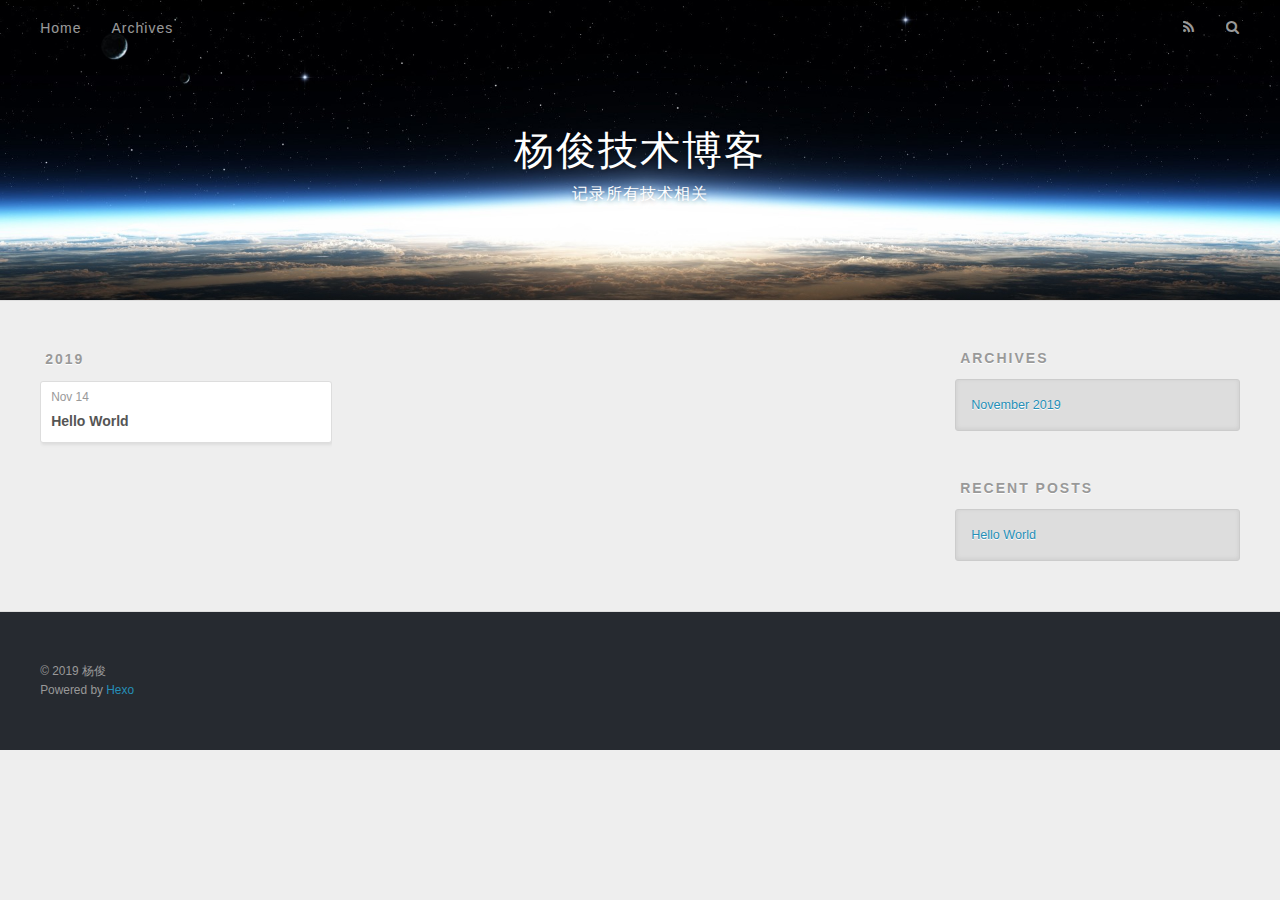
==== archives/index.html @ f8eaff2a "Site updated: 2019-11-16 23:48:21" ====
<!DOCTYPE html>
<html>
<head>
  <meta charset="utf-8">
  

  
  <title>Archives | 杨俊技术博客</title>
  <meta name="viewport" content="width=device-width, initial-scale=1, maximum-scale=1">
  <meta name="description" content="技术博客">
<meta property="og:type" content="website">
<meta property="og:title" content="杨俊技术博客">
<meta property="og:url" content="http:&#x2F;&#x2F;www.wx756585379.club&#x2F;archives&#x2F;index.html">
<meta property="og:site_name" content="杨俊技术博客">
<meta property="og:description" content="技术博客">
<meta property="og:locale" content="zh-Hans">
<meta name="twitter:card" content="summary">
  
    <link rel="alternate" href="/atom.xml" title="杨俊技术博客" type="application/atom+xml">
  
  
    <link rel="icon" href="/favicon.png">
  
  
    <link href="//fonts.googleapis.com/css?family=Source+Code+Pro" rel="stylesheet" type="text/css">
  
  <link rel="stylesheet" href="/css/style.css">
</head>

<body>
  <div id="container">
    <div id="wrap">
      <header id="header">
  <div id="banner"></div>
  <div id="header-outer" class="outer">
    <div id="header-title" class="inner">
      <h1 id="logo-wrap">
        <a href="/" id="logo">杨俊技术博客</a>
      </h1>
      
        <h2 id="subtitle-wrap">
          <a href="/" id="subtitle">记录所有技术相关</a>
        </h2>
      
    </div>
    <div id="header-inner" class="inner">
      <nav id="main-nav">
        <a id="main-nav-toggle" class="nav-icon"></a>
        
          <a class="main-nav-link" href="/">Home</a>
        
          <a class="main-nav-link" href="/archives">Archives</a>
        
      </nav>
      <nav id="sub-nav">
        
          <a id="nav-rss-link" class="nav-icon" href="/atom.xml" title="RSS Feed"></a>
        
        <a id="nav-search-btn" class="nav-icon" title="Search"></a>
      </nav>
      <div id="search-form-wrap">
        <form action="//google.com/search" method="get" accept-charset="UTF-8" class="search-form"><input type="search" name="q" class="search-form-input" placeholder="Search"><button type="submit" class="search-form-submit">&#xF002;</button><input type="hidden" name="sitesearch" value="http://www.wx756585379.club"></form>
      </div>
    </div>
  </div>
</header>
      <div class="outer">
        <section id="main">
  
  
    
    
      
      
      <section class="archives-wrap">
        <div class="archive-year-wrap">
          <a href="/archives/2019" class="archive-year">2019</a>
        </div>
        <div class="archives">
    
    <article class="archive-article archive-type-post">
  <div class="archive-article-inner">
    <header class="archive-article-header">
      <a href="/2019/11/14/hello-world/" class="archive-article-date">
  <time datetime="2019-11-14T08:00:53.587Z" itemprop="datePublished">Nov 14</time>
</a>
      
  
    <h1 itemprop="name">
      <a class="archive-article-title" href="/2019/11/14/hello-world/">Hello World</a>
    </h1>
  

    </header>
  </div>
</article>
  
  
    </div></section>
  


</section>
        
          <aside id="sidebar">
  
    

  
    

  
    
  
    
  <div class="widget-wrap">
    <h3 class="widget-title">Archives</h3>
    <div class="widget">
      <ul class="archive-list"><li class="archive-list-item"><a class="archive-list-link" href="/archives/2019/11/">November 2019</a></li></ul>
    </div>
  </div>


  
    
  <div class="widget-wrap">
    <h3 class="widget-title">Recent Posts</h3>
    <div class="widget">
      <ul>
        
          <li>
            <a href="/2019/11/14/hello-world/">Hello World</a>
          </li>
        
      </ul>
    </div>
  </div>

  
</aside>
        
      </div>
      <footer id="footer">
  
  <div class="outer">
    <div id="footer-info" class="inner">
      &copy; 2019 杨俊<br>
      Powered by <a href="http://hexo.io/" target="_blank">Hexo</a>
    </div>
  </div>
</footer>
    </div>
    <nav id="mobile-nav">
  
    <a href="/" class="mobile-nav-link">Home</a>
  
    <a href="/archives" class="mobile-nav-link">Archives</a>
  
</nav>
    

<script src="//ajax.googleapis.com/ajax/libs/jquery/2.0.3/jquery.min.js"></script>


  <link rel="stylesheet" href="/fancybox/jquery.fancybox.css">
  <script src="/fancybox/jquery.fancybox.pack.js"></script>


<script src="/js/script.js"></script>



  </div>
</body>
</html>
---- css/style.css ----
body {
  width: 100%;
}
body:before,
body:after {
  content: "";
  display: table;
}
body:after {
  clear: both;
}
html,
body,
div,
span,
applet,
object,
iframe,
h1,
h2,
h3,
h4,
h5,
h6,
p,
blockquote,
pre,
a,
abbr,
acronym,
address,
big,
cite,
code,
del,
dfn,
em,
img,
ins,
kbd,
q,
s,
samp,
small,
strike,
strong,
sub,
sup,
tt,
var,
dl,
dt,
dd,
ol,
ul,
li,
fieldset,
form,
label,
legend,
table,
caption,
tbody,
tfoot,
thead,
tr,
th,
td {
  margin: 0;
  padding: 0;
  border: 0;
  outline: 0;
  font-weight: inherit;
  font-style: inherit;
  font-family: inherit;
  font-size: 100%;
  vertical-align: baseline;
}
body {
  line-height: 1;
  color: #000;
  background: #fff;
}
ol,
ul {
  list-style: none;
}
table {
  border-collapse: separate;
  border-spacing: 0;
  vertical-align: middle;
}
caption,
th,
td {
  text-align: left;
  font-weight: normal;
  vertical-align: middle;
}
a img {
  border: none;
}
input,
button {
  margin: 0;
  padding: 0;
}
input::-moz-focus-inner,
button::-moz-focus-inner {
  border: 0;
  padding: 0;
}
@font-face {
  font-family: FontAwesome;
  font-style: normal;
  font-weight: normal;
  src: url("fonts/fontawesome-webfont.eot?v=#4.0.3");
  src: url("fonts/fontawesome-webfont.eot?#iefix&v=#4.0.3") format("embedded-opentype"), url("fonts/fontawesome-webfont.woff?v=#4.0.3") format("woff"), url("fonts/fontawesome-webfont.ttf?v=#4.0.3") format("truetype"), url("fonts/fontawesome-webfont.svg#fontawesomeregular?v=#4.0.3") format("svg");
}
html,
body,
#container {
  height: 100%;
}
body {
  background: #eee;
  font: 14px -apple-system, BlinkMacSystemFont, "Segoe UI", "Roboto", "Oxygen", "Ubuntu", "Cantarell", "Fira Sans", "Droid Sans", "Helvetica Neue", sans-serif;
  -webkit-text-size-adjust: 100%;
}
.outer {
  max-width: 1220px;
  margin: 0 auto;
  padding: 0 20px;
}
.outer:before,
.outer:after {
  content: "";
  display: table;
}
.outer:after {
  clear: both;
}
.inner {
  display: inline;
  float: left;
  width: 98.33333333333333%;
  margin: 0 0.833333333333333%;
}
.left,
.alignleft {
  float: left;
}
.right,
.alignright {
  float: right;
}
.clear {
  clear: both;
}
#container {
  position: relative;
}
.mobile-nav-on {
  overflow: hidden;
}
#wrap {
  height: 100%;
  width: 100%;
  position: absolute;
  top: 0;
  left: 0;
  -webkit-transition: 0.2s ease-out;
  -moz-transition: 0.2s ease-out;
  -ms-transition: 0.2s ease-out;
  transition: 0.2s ease-out;
  z-index: 1;
  background: #eee;
}
.mobile-nav-on #wrap {
  left: 280px;
}
@media screen and (min-width: 768px) {
  #main {
    display: inline;
    float: left;
    width: 73.33333333333333%;
    margin: 0 0.833333333333333%;
  }
}
.article-date,
.article-category-link,
.archive-year,
.widget-title {
  text-decoration: none;
  text-transform: uppercase;
  letter-spacing: 2px;
  color: #999;
  margin-bottom: 1em;
  margin-left: 5px;
  line-height: 1em;
  text-shadow: 0 1px #fff;
  font-weight: bold;
}
.article-inner,
.archive-article-inner {
  background: #fff;
  -webkit-box-shadow: 1px 2px 3px #ddd;
  box-shadow: 1px 2px 3px #ddd;
  border: 1px solid #ddd;
  border-radius: 3px;
}
.article-entry h1,
.widget h1 {
  font-size: 2em;
}
.article-entry h2,
.widget h2 {
  font-size: 1.5em;
}
.article-entry h3,
.widget h3 {
  font-size: 1.3em;
}
.article-entry h4,
.widget h4 {
  font-size: 1.2em;
}
.article-entry h5,
.widget h5 {
  font-size: 1em;
}
.article-entry h6,
.widget h6 {
  font-size: 1em;
  color: #999;
}
.article-entry hr,
.widget hr {
  border: 1px dashed #ddd;
}
.article-entry strong,
.widget strong {
  font-weight: bold;
}
.article-entry em,
.widget em,
.article-entry cite,
.widget cite {
  font-style: italic;
}
.article-entry sup,
.widget sup,
.article-entry sub,
.widget sub {
  font-size: 0.75em;
  line-height: 0;
  position: relative;
  vertical-align: baseline;
}
.article-entry sup,
.widget sup {
  top: -0.5em;
}
.article-entry sub,
.widget sub {
  bottom: -0.2em;
}
.article-entry small,
.widget small {
  font-size: 0.85em;
}
.article-entry acronym,
.widget acronym,
.article-entry abbr,
.widget abbr {
  border-bottom: 1px dotted;
}
.article-entry ul,
.widget ul,
.article-entry ol,
.widget ol,
.article-entry dl,
.widget dl {
  margin: 0 20px;
  line-height: 1.6em;
}
.article-entry ul ul,
.widget ul ul,
.article-entry ol ul,
.widget ol ul,
.article-entry ul ol,
.widget ul ol,
.article-entry ol ol,
.widget ol ol {
  margin-top: 0;
  margin-bottom: 0;
}
.article-entry ul,
.widget ul {
  list-style: disc;
}
.article-entry ol,
.widget ol {
  list-style: decimal;
}
.article-entry dt,
.widget dt {
  font-weight: bold;
}
#header {
  height: 300px;
  position: relative;
  border-bottom: 1px solid #ddd;
}
#header:before,
#header:after {
  content: "";
  position: absolute;
  left: 0;
  right: 0;
  height: 40px;
}
#header:before {
  top: 0;
  background: -webkit-linear-gradient(rgba(0,0,0,0.2), transparent);
  background: -moz-linear-gradient(rgba(0,0,0,0.2), transparent);
  background: -ms-linear-gradient(rgba(0,0,0,0.2), transparent);
  background: linear-gradient(rgba(0,0,0,0.2), transparent);
}
#header:after {
  bottom: 0;
  background: -webkit-linear-gradient(transparent, rgba(0,0,0,0.2));
  background: -moz-linear-gradient(transparent, rgba(0,0,0,0.2));
  background: -ms-linear-gradient(transparent, rgba(0,0,0,0.2));
  background: linear-gradient(transparent, rgba(0,0,0,0.2));
}
#header-outer {
  height: 100%;
  position: relative;
}
#header-inner {
  position: relative;
  overflow: hidden;
}
#banner {
  position: absolute;
  top: 0;
  left: 0;
  width: 100%;
  height: 100%;
  background: url("images/banner.jpg") center #000;
  -webkit-background-size: cover;
  -moz-background-size: cover;
  background-size: cover;
  z-index: -1;
}
#header-title {
  text-align: center;
  height: 40px;
  position: absolute;
  top: 50%;
  left: 0;
  margin-top: -20px;
}
#logo,
#subtitle {
  text-decoration: none;
  color: #fff;
  font-weight: 300;
  text-shadow: 0 1px 4px rgba(0,0,0,0.3);
}
#logo {
  font-size: 40px;
  line-height: 40px;
  letter-spacing: 2px;
}
#subtitle {
  font-size: 16px;
  line-height: 16px;
  letter-spacing: 1px;
}
#subtitle-wrap {
  margin-top: 16px;
}
#main-nav {
  float: left;
  margin-left: -15px;
}
.nav-icon,
.main-nav-link {
  float: left;
  color: #fff;
  opacity: 0.6;
  text-decoration: none;
  text-shadow: 0 1px rgba(0,0,0,0.2);
  -webkit-transition: opacity 0.2s;
  -moz-transition: opacity 0.2s;
  -ms-transition: opacity 0.2s;
  transition: opacity 0.2s;
  display: block;
  padding: 20px 15px;
}
.nav-icon:hover,
.main-nav-link:hover {
  opacity: 1;
}
.nav-icon {
  font-family: FontAwesome;
  text-align: center;
  font-size: 14px;
  width: 14px;
  height: 14px;
  padding: 20px 15px;
  position: relative;
  cursor: pointer;
}
.main-nav-link {
  font-weight: 300;
  letter-spacing: 1px;
}
@media screen and (max-width: 479px) {
  .main-nav-link {
    display: none;
  }
}
#main-nav-toggle {
  display: none;
}
#main-nav-toggle:before {
  content: "\f0c9";
}
@media screen and (max-width: 479px) {
  #main-nav-toggle {
    display: block;
  }
}
#sub-nav {
  float: right;
  margin-right: -15px;
}
#nav-rss-link:before {
  content: "\f09e";
}
#nav-search-btn:before {
  content: "\f002";
}
#search-form-wrap {
  position: absolute;
  top: 15px;
  width: 150px;
  height: 30px;
  right: -150px;
  opacity: 0;
  -webkit-transition: 0.2s ease-out;
  -moz-transition: 0.2s ease-out;
  -ms-transition: 0.2s ease-out;
  transition: 0.2s ease-out;
}
#search-form-wrap.on {
  opacity: 1;
  right: 0;
}
@media screen and (max-width: 479px) {
  #search-form-wrap {
    width: 100%;
    right: -100%;
  }
}
.search-form {
  position: absolute;
  top: 0;
  left: 0;
  right: 0;
  background: #fff;
  padding: 5px 15px;
  border-radius: 15px;
  -webkit-box-shadow: 0 0 10px rgba(0,0,0,0.3);
  box-shadow: 0 0 10px rgba(0,0,0,0.3);
}
.search-form-input {
  border: none;
  background: none;
  color: #555;
  width: 100%;
  font: 13px -apple-system, BlinkMacSystemFont, "Segoe UI", "Roboto", "Oxygen", "Ubuntu", "Cantarell", "Fira Sans", "Droid Sans", "Helvetica Neue", sans-serif;
  outline: none;
}
.search-form-input::-webkit-search-results-decoration,
.search-form-input::-webkit-search-cancel-button {
  -webkit-appearance: none;
}
.search-form-submit {
  position: absolute;
  top: 50%;
  right: 10px;
  margin-top: -7px;
  font: 13px FontAwesome;
  border: none;
  background: none;
  color: #bbb;
  cursor: pointer;
}
.search-form-submit:hover,
.search-form-submit:focus {
  color: #777;
}
.article {
  margin: 50px 0;
}
.article-inner {
  overflow: hidden;
}
.article-meta:before,
.article-meta:after {
  content: "";
  display: table;
}
.article-meta:after {
  clear: both;
}
.article-date {
  float: left;
}
.article-category {
  float: left;
  line-height: 1em;
  color: #ccc;
  text-shadow: 0 1px #fff;
  margin-left: 8px;
}
.article-category:before {
  content: "\2022";
}
.article-category-link {
  margin: 0 12px 1em;
}
.article-header {
  padding: 20px 20px 0;
}
.article-title {
  text-decoration: none;
  font-size: 2em;
  font-weight: bold;
  color: #555;
  line-height: 1.1em;
  -webkit-transition: color 0.2s;
  -moz-transition: color 0.2s;
  -ms-transition: color 0.2s;
  transition: color 0.2s;
}
a.article-title:hover {
  color: #258fb8;
}
.article-entry {
  color: #555;
  padding: 0 20px;
}
.article-entry:before,
.article-entry:after {
  content: "";
  display: table;
}
.article-entry:after {
  clear: both;
}
.article-entry p,
.article-entry table {
  line-height: 1.6em;
  margin: 1.6em 0;
}
.article-entry h1,
.article-entry h2,
.article-entry h3,
.article-entry h4,
.article-entry h5,
.article-entry h6 {
  font-weight: bold;
}
.article-entry h1,
.article-entry h2,
.article-entry h3,
.article-entry h4,
.article-entry h5,
.article-entry h6 {
  line-height: 1.1em;
  margin: 1.1em 0;
}
.article-entry a {
  color: #258fb8;
  text-decoration: none;
}
.article-entry a:hover {
  text-decoration: underline;
}
.article-entry ul,
.article-entry ol,
.article-entry dl {
  margin-top: 1.6em;
  margin-bottom: 1.6em;
}
.article-entry img,
.article-entry video {
  max-width: 100%;
  height: auto;
  display: block;
  margin: auto;
}
.article-entry iframe {
  border: none;
}
.article-entry table {
  width: 100%;
  border-collapse: collapse;
  border-spacing: 0;
}
.article-entry th {
  font-weight: bold;
  border-bottom: 3px solid #ddd;
  padding-bottom: 0.5em;
}
.article-entry td {
  border-bottom: 1px solid #ddd;
  padding: 10px 0;
}
.article-entry blockquote {
  font-family: Georgia, "Times New Roman", serif;
  font-size: 1.4em;
  margin: 1.6em 20px;
  text-align: center;
}
.article-entry blockquote footer {
  font-size: 14px;
  margin: 1.6em 0;
  font-family: -apple-system, BlinkMacSystemFont, "Segoe UI", "Roboto", "Oxygen", "Ubuntu", "Cantarell", "Fira Sans", "Droid Sans", "Helvetica Neue", sans-serif;
}
.article-entry blockquote footer cite:before {
  content: "—";
  padding: 0 0.5em;
}
.article-entry .pullquote {
  text-align: left;
  width: 45%;
  margin: 0;
}
.article-entry .pullquote.left {
  margin-left: 0.5em;
  margin-right: 1em;
}
.article-entry .pullquote.right {
  margin-right: 0.5em;
  margin-left: 1em;
}
.article-entry .caption {
  color: #999;
  display: block;
  font-size: 0.9em;
  margin-top: 0.5em;
  position: relative;
  text-align: center;
}
.article-entry .video-container {
  position: relative;
  padding-top: 56.25%;
  height: 0;
  overflow: hidden;
}
.article-entry .video-container iframe,
.article-entry .video-container object,
.article-entry .video-container embed {
  position: absolute;
  top: 0;
  left: 0;
  width: 100%;
  height: 100%;
  margin-top: 0;
}
.article-more-link a {
  display: inline-block;
  line-height: 1em;
  padding: 6px 15px;
  border-radius: 15px;
  background: #eee;
  color: #999;
  text-shadow: 0 1px #fff;
  text-decoration: none;
}
.article-more-link a:hover {
  background: #258fb8;
  color: #fff;
  text-decoration: none;
  text-shadow: 0 1px #1e7293;
}
.article-footer {
  font-size: 0.85em;
  line-height: 1.6em;
  border-top: 1px solid #ddd;
  padding-top: 1.6em;
  margin: 0 20px 20px;
}
.article-footer:before,
.article-footer:after {
  content: "";
  display: table;
}
.article-footer:after {
  clear: both;
}
.article-footer a {
  color: #999;
  text-decoration: none;
}
.article-footer a:hover {
  color: #555;
}
.article-tag-list-item {
  float: left;
  margin-right: 10px;
}
.article-tag-list-link:before {
  content: "#";
}
.article-comment-link {
  float: right;
}
.article-comment-link:before {
  content: "\f075";
  font-family: FontAwesome;
  padding-right: 8px;
}
.article-share-link {
  cursor: pointer;
  float: right;
  margin-left: 20px;
}
.article-share-link:before {
  content: "\f064";
  font-family: FontAwesome;
  padding-right: 6px;
}
#article-nav {
  position: relative;
}
#article-nav:before,
#article-nav:after {
  content: "";
  display: table;
}
#article-nav:after {
  clear: both;
}
@media screen and (min-width: 768px) {
  #article-nav {
    margin: 50px 0;
  }
  #article-nav:before {
    width: 8px;
    height: 8px;
    position: absolute;
    top: 50%;
    left: 50%;
    margin-top: -4px;
    margin-left: -4px;
    content: "";
    border-radius: 50%;
    background: #ddd;
    -webkit-box-shadow: 0 1px 2px #fff;
    box-shadow: 0 1px 2px #fff;
  }
}
.article-nav-link-wrap {
  text-decoration: none;
  text-shadow: 0 1px #fff;
  color: #999;
  -webkit-box-sizing: border-box;
  -moz-box-sizing: border-box;
  box-sizing: border-box;
  margin-top: 50px;
  text-align: center;
  display: block;
}
.article-nav-link-wrap:hover {
  color: #555;
}
@media screen and (min-width: 768px) {
  .article-nav-link-wrap {
    width: 50%;
    margin-top: 0;
  }
}
@media screen and (min-width: 768px) {
  #article-nav-newer {
    float: left;
    text-align: right;
    padding-right: 20px;
  }
}
@media screen and (min-width: 768px) {
  #article-nav-older {
    float: right;
    text-align: left;
    padding-left: 20px;
  }
}
.article-nav-caption {
  text-transform: uppercase;
  letter-spacing: 2px;
  color: #ddd;
  line-height: 1em;
  font-weight: bold;
}
#article-nav-newer .article-nav-caption {
  margin-right: -2px;
}
.article-nav-title {
  font-size: 0.85em;
  line-height: 1.6em;
  margin-top: 0.5em;
}
.article-share-box {
  position: absolute;
  display: none;
  background: #fff;
  -webkit-box-shadow: 1px 2px 10px rgba(0,0,0,0.2);
  box-shadow: 1px 2px 10px rgba(0,0,0,0.2);
  border-radius: 3px;
  margin-left: -145px;
  overflow: hidden;
  z-index: 1;
}
.article-share-box.on {
  display: block;
}
.article-share-input {
  width: 100%;
  background: none;
  -webkit-box-sizing: border-box;
  -moz-box-sizing: border-box;
  box-sizing: border-box;
  font: 14px -apple-system, BlinkMacSystemFont, "Segoe UI", "Roboto", "Oxygen", "Ubuntu", "Cantarell", "Fira Sans", "Droid Sans", "Helvetica Neue", sans-serif;
  padding: 0 15px;
  color: #555;
  outline: none;
  border: 1px solid #ddd;
  border-radius: 3px 3px 0 0;
  height: 36px;
  line-height: 36px;
}
.article-share-links {
  background: #eee;
}
.article-share-links:before,
.article-share-links:after {
  content: "";
  display: table;
}
.article-share-links:after {
  clear: both;
}
.article-share-twitter,
.article-share-facebook,
.article-share-pinterest,
.article-share-google {
  width: 50px;
  height: 36px;
  display: block;
  float: left;
  position: relative;
  color: #999;
  text-shadow: 0 1px #fff;
}
.article-share-twitter:before,
.article-share-facebook:before,
.article-share-pinterest:before,
.article-share-google:before {
  font-size: 20px;
  font-family: FontAwesome;
  width: 20px;
  height: 20px;
  position: absolute;
  top: 50%;
  left: 50%;
  margin-top: -10px;
  margin-left: -10px;
  text-align: center;
}
.article-share-twitter:hover,
.article-share-facebook:hover,
.article-share-pinterest:hover,
.article-share-google:hover {
  color: #fff;
}
.article-share-twitter:before {
  content: "\f099";
}
.article-share-twitter:hover {
  background: #00aced;
  text-shadow: 0 1px #008abe;
}
.article-share-facebook:before {
  content: "\f09a";
}
.article-share-facebook:hover {
  background: #3b5998;
  text-shadow: 0 1px #2f477a;
}
.article-share-pinterest:before {
  content: "\f0d2";
}
.article-share-pinterest:hover {
  background: #cb2027;
  text-shadow: 0 1px #a21a1f;
}
.article-share-google:before {
  content: "\f0d5";
}
.article-share-google:hover {
  background: #dd4b39;
  text-shadow: 0 1px #be3221;
}
.article-gallery {
  background: #000;
  position: relative;
}
.article-gallery-photos {
  position: relative;
  overflow: hidden;
}
.article-gallery-img {
  display: none;
  max-width: 100%;
}
.article-gallery-img:first-child {
  display: block;
}
.article-gallery-img.loaded {
  position: absolute;
  display: block;
}
.article-gallery-img img {
  display: block;
  max-width: 100%;
  margin: 0 auto;
}
#comments {
  background: #fff;
  -webkit-box-shadow: 1px 2px 3px #ddd;
  box-shadow: 1px 2px 3px #ddd;
  padding: 20px;
  border: 1px solid #ddd;
  border-radius: 3px;
  margin: 50px 0;
}
#comments a {
  color: #258fb8;
}
.archives-wrap {
  margin: 50px 0;
}
.archives:before,
.archives:after {
  content: "";
  display: table;
}
.archives:after {
  clear: both;
}
.archive-year-wrap {
  margin-bottom: 1em;
}
.archives {
  -webkit-column-gap: 10px;
  -moz-column-gap: 10px;
  column-gap: 10px;
}
@media screen and (min-width: 480px) and (max-width: 767px) {
  .archives {
    -webkit-column-count: 2;
    -moz-column-count: 2;
    column-count: 2;
  }
}
@media screen and (min-width: 768px) {
  .archives {
    -webkit-column-count: 3;
    -moz-column-count: 3;
    column-count: 3;
  }
}
.archive-article {
  -webkit-column-break-inside: avoid;
  page-break-inside: avoid;
  overflow: hidden;
  break-inside: avoid-column;
}
.archive-article-inner {
  padding: 10px;
  margin-bottom: 15px;
}
.archive-article-title {
  text-decoration: none;
  font-weight: bold;
  color: #555;
  -webkit-transition: color 0.2s;
  -moz-transition: color 0.2s;
  -ms-transition: color 0.2s;
  transition: color 0.2s;
  line-height: 1.6em;
}
.archive-article-title:hover {
  color: #258fb8;
}
.archive-article-footer {
  margin-top: 1em;
}
.archive-article-date {
  color: #999;
  text-decoration: none;
  font-size: 0.85em;
  line-height: 1em;
  margin-bottom: 0.5em;
  display: block;
}
#page-nav {
  margin: 50px auto;
  background: #fff;
  -webkit-box-shadow: 1px 2px 3px #ddd;
  box-shadow: 1px 2px 3px #ddd;
  border: 1px solid #ddd;
  border-radius: 3px;
  text-align: center;
  color: #999;
  overflow: hidden;
}
#page-nav:before,
#page-nav:after {
  content: "";
  display: table;
}
#page-nav:after {
  clear: both;
}
#page-nav a,
#page-nav span {
  padding: 10px 20px;
  line-height: 1;
  height: 2ex;
}
#page-nav a {
  color: #999;
  text-decoration: none;
}
#page-nav a:hover {
  background: #999;
  color: #fff;
}
#page-nav .prev {
  float: left;
}
#page-nav .next {
  float: right;
}
#page-nav .page-number {
  display: inline-block;
}
@media screen and (max-width: 479px) {
  #page-nav .page-number {
    display: none;
  }
}
#page-nav .current {
  color: #555;
  font-weight: bold;
}
#page-nav .space {
  color: #ddd;
}
#footer {
  background: #262a30;
  padding: 50px 0;
  border-top: 1px solid #ddd;
  color: #999;
}
#footer a {
  color: #258fb8;
  text-decoration: none;
}
#footer a:hover {
  text-decoration: underline;
}
#footer-info {
  line-height: 1.6em;
  font-size: 0.85em;
}
.article-entry pre,
.article-entry .highlight {
  background: #2d2d2d;
  margin: 0 -20px;
  padding: 15px 20px;
  border-style: solid;
  border-color: #ddd;
  border-width: 1px 0;
  overflow: auto;
  color: #ccc;
  line-height: 22.400000000000002px;
}
.article-entry .highlight .gutter pre,
.article-entry .gist .gist-file .gist-data .line-numbers {
  color: #666;
  font-size: 0.85em;
}
.article-entry pre,
.article-entry code {
  font-family: "Source Code Pro", Consolas, Monaco, Menlo, Consolas, monospace;
}
.article-entry code {
  background: #eee;
  text-shadow: 0 1px #fff;
  padding: 0 0.3em;
}
.article-entry pre code {
  background: none;
  text-shadow: none;
  padding: 0;
}
.article-entry .highlight pre {
  border: none;
  margin: 0;
  padding: 0;
}
.article-entry .highlight table {
  margin: 0;
  width: auto;
}
.article-entry .highlight td {
  border: none;
  padding: 0;
}
.article-entry .highlight figcaption {
  font-size: 0.85em;
  color: #999;
  line-height: 1em;
  margin-bottom: 1em;
}
.article-entry .highlight figcaption:before,
.article-entry .highlight figcaption:after {
  content: "";
  display: table;
}
.article-entry .highlight figcaption:after {
  clear: both;
}
.article-entry .highlight figcaption a {
  float: right;
}
.article-entry .highlight .gutter pre {
  text-align: right;
  padding-right: 20px;
}
.article-entry .highlight .line {
  height: 22.400000000000002px;
}
.article-entry .highlight .line.marked {
  background: #515151;
}
.article-entry .gist {
  margin: 0 -20px;
  border-style: solid;
  border-color: #ddd;
  border-width: 1px 0;
  background: #2d2d2d;
  padding: 15px 20px 15px 0;
}
.article-entry .gist .gist-file {
  border: none;
  font-family: "Source Code Pro", Consolas, Monaco, Menlo, Consolas, monospace;
  margin: 0;
}
.article-entry .gist .gist-file .gist-data {
  background: none;
  border: none;
}
.article-entry .gist .gist-file .gist-data .line-numbers {
  background: none;
  border: none;
  padding: 0 20px 0 0;
}
.article-entry .gist .gist-file .gist-data .line-data {
  padding: 0 !important;
}
.article-entry .gist .gist-file .highlight {
  margin: 0;
  padding: 0;
  border: none;
}
.article-entry .gist .gist-file .gist-meta {
  background: #2d2d2d;
  color: #999;
  font: 0.85em -apple-system, BlinkMacSystemFont, "Segoe UI", "Roboto", "Oxygen", "Ubuntu", "Cantarell", "Fira Sans", "Droid Sans", "Helvetica Neue", sans-serif;
  text-shadow: 0 0;
  padding: 0;
  margin-top: 1em;
  margin-left: 20px;
}
.article-entry .gist .gist-file .gist-meta a {
  color: #258fb8;
  font-weight: normal;
}
.article-entry .gist .gist-file .gist-meta a:hover {
  text-decoration: underline;
}
pre .comment,
pre .title {
  color: #999;
}
pre .variable,
pre .attribute,
pre .tag,
pre .regexp,
pre .ruby .constant,
pre .xml .tag .title,
pre .xml .pi,
pre .xml .doctype,
pre .html .doctype,
pre .css .id,
pre .css .class,
pre .css .pseudo {
  color: #f2777a;
}
pre .number,
pre .preprocessor,
pre .built_in,
pre .literal,
pre .params,
pre .constant {
  color: #f99157;
}
pre .class,
pre .ruby .class .title,
pre .css .rules .attribute {
  color: #9c9;
}
pre .string,
pre .value,
pre .inheritance,
pre .header,
pre .ruby .symbol,
pre .xml .cdata {
  color: #9c9;
}
pre .css .hexcolor {
  color: #6cc;
}
pre .function,
pre .python .decorator,
pre .python .title,
pre .ruby .function .title,
pre .ruby .title .keyword,
pre .perl .sub,
pre .javascript .title,
pre .coffeescript .title {
  color: #69c;
}
pre .keyword,
pre .javascript .function {
  color: #c9c;
}
@media screen and (max-width: 479px) {
  #mobile-nav {
    position: absolute;
    top: 0;
    left: 0;
    width: 280px;
    height: 100%;
    background: #191919;
    border-right: 1px solid #fff;
  }
}
@media screen and (max-width: 479px) {
  .mobile-nav-link {
    display: block;
    color: #999;
    text-decoration: none;
    padding: 15px 20px;
    font-weight: bold;
  }
  .mobile-nav-link:hover {
    color: #fff;
  }
}
@media screen and (min-width: 768px) {
  #sidebar {
    display: inline;
    float: left;
    width: 23.333333333333332%;
    margin: 0 0.833333333333333%;
  }
}
.widget-wrap {
  margin: 50px 0;
}
.widget {
  color: #777;
  text-shadow: 0 1px #fff;
  background: #ddd;
  -webkit-box-shadow: 0 -1px 4px #ccc inset;
  box-shadow: 0 -1px 4px #ccc inset;
  border: 1px solid #ccc;
  padding: 15px;
  border-radius: 3px;
}
.widget a {
  color: #258fb8;
  text-decoration: none;
}
.widget a:hover {
  text-decoration: underline;
}
.widget ul ul,
.widget ol ul,
.widget dl ul,
.widget ul ol,
.widget ol ol,
.widget dl ol,
.widget ul dl,
.widget ol dl,
.widget dl dl {
  margin-left: 15px;
  list-style: disc;
}
.widget {
  line-height: 1.6em;
  word-wrap: break-word;
  font-size: 0.9em;
}
.widget ul,
.widget ol {
  list-style: none;
  margin: 0;
}
.widget ul ul,
.widget ol ul,
.widget ul ol,
.widget ol ol {
  margin: 0 20px;
}
.widget ul ul,
.widget ol ul {
  list-style: disc;
}
.widget ul ol,
.widget ol ol {
  list-style: decimal;
}
.category-list-count,
.tag-list-count,
.archive-list-count {
  padding-left: 5px;
  color: #999;
  font-size: 0.85em;
}
.category-list-count:before,
.tag-list-count:before,
.archive-list-count:before {
  content: "(";
}
.category-list-count:after,
.tag-list-count:after,
.archive-list-count:after {
  content: ")";
}
.tagcloud a {
  margin-right: 5px;
  display: inline-block;
}
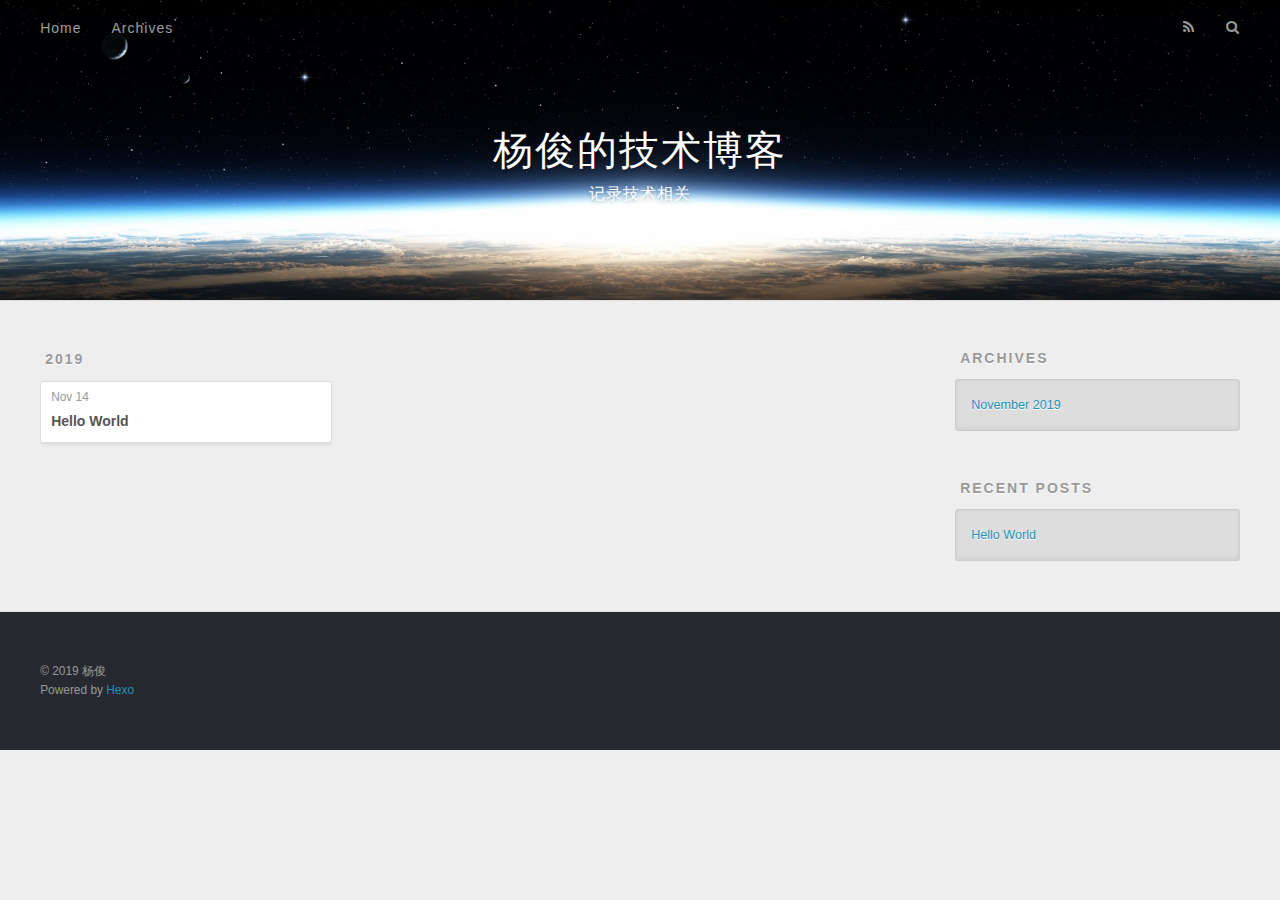
==== commit 96046e64: "Site updated: 2019-11-17 00:01:37" ====
--- a/archives/index.html
+++ b/archives/index.html
@@ -5,18 +5,18 @@
   
 
   
-  <title>Archives | 杨俊技术博客</title>
+  <title>Archives | 杨俊的技术博客</title>
   <meta name="viewport" content="width=device-width, initial-scale=1, maximum-scale=1">
   <meta name="description" content="技术博客">
 <meta property="og:type" content="website">
-<meta property="og:title" content="杨俊技术博客">
-<meta property="og:url" content="http:&#x2F;&#x2F;www.wx756585379.club&#x2F;archives&#x2F;index.html">
-<meta property="og:site_name" content="杨俊技术博客">
+<meta property="og:title" content="杨俊的技术博客">
+<meta property="og:url" content="http:&#x2F;&#x2F;www.wx756585379.club&#x2F;blog&#x2F;archives&#x2F;index.html">
+<meta property="og:site_name" content="杨俊的技术博客">
 <meta property="og:description" content="技术博客">
 <meta property="og:locale" content="zh-Hans">
 <meta name="twitter:card" content="summary">
   
-    <link rel="alternate" href="/atom.xml" title="杨俊技术博客" type="application/atom+xml">
+    <link rel="alternate" href="/atom.xml" title="杨俊的技术博客" type="application/atom+xml">
   
   
     <link rel="icon" href="/favicon.png">
@@ -35,11 +35,11 @@
   <div id="header-outer" class="outer">
     <div id="header-title" class="inner">
       <h1 id="logo-wrap">
-        <a href="/" id="logo">杨俊技术博客</a>
+        <a href="/" id="logo">杨俊的技术博客</a>
       </h1>
       
         <h2 id="subtitle-wrap">
-          <a href="/" id="subtitle">记录所有技术相关</a>
+          <a href="/" id="subtitle">记录技术相关</a>
         </h2>
       
     </div>
@@ -59,7 +59,7 @@
         <a id="nav-search-btn" class="nav-icon" title="Search"></a>
       </nav>
       <div id="search-form-wrap">
-        <form action="//google.com/search" method="get" accept-charset="UTF-8" class="search-form"><input type="search" name="q" class="search-form-input" placeholder="Search"><button type="submit" class="search-form-submit">&#xF002;</button><input type="hidden" name="sitesearch" value="http://www.wx756585379.club"></form>
+        <form action="//google.com/search" method="get" accept-charset="UTF-8" class="search-form"><input type="search" name="q" class="search-form-input" placeholder="Search"><button type="submit" class="search-form-submit">&#xF002;</button><input type="hidden" name="sitesearch" value="http://www.wx756585379.club/blog"></form>
       </div>
     </div>
   </div>
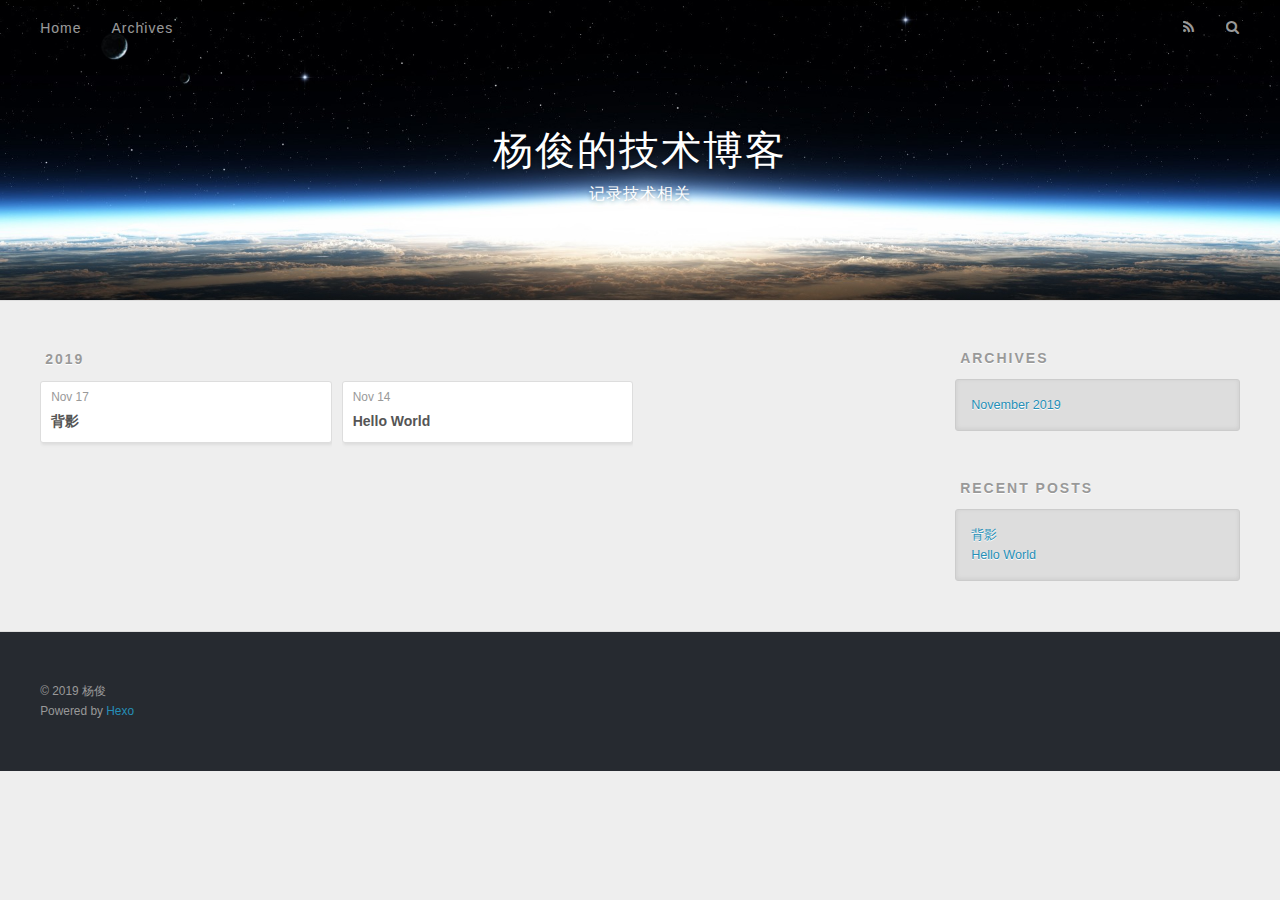
==== commit 34ccc9ca: "Site updated: 2019-11-17 00:11:45" ====
--- a/archives/index.html
+++ b/archives/index.html
@@ -10,7 +10,7 @@
   <meta name="description" content="技术博客">
 <meta property="og:type" content="website">
 <meta property="og:title" content="杨俊的技术博客">
-<meta property="og:url" content="http:&#x2F;&#x2F;www.wx756585379.club&#x2F;blog&#x2F;archives&#x2F;index.html">
+<meta property="og:url" content="http:&#x2F;&#x2F;www.wx756585379.club&#x2F;archives&#x2F;index.html">
 <meta property="og:site_name" content="杨俊的技术博客">
 <meta property="og:description" content="技术博客">
 <meta property="og:locale" content="zh-Hans">
@@ -59,7 +59,7 @@
         <a id="nav-search-btn" class="nav-icon" title="Search"></a>
       </nav>
       <div id="search-form-wrap">
-        <form action="//google.com/search" method="get" accept-charset="UTF-8" class="search-form"><input type="search" name="q" class="search-form-input" placeholder="Search"><button type="submit" class="search-form-submit">&#xF002;</button><input type="hidden" name="sitesearch" value="http://www.wx756585379.club/blog"></form>
+        <form action="//google.com/search" method="get" accept-charset="UTF-8" class="search-form"><input type="search" name="q" class="search-form-input" placeholder="Search"><button type="submit" class="search-form-submit">&#xF002;</button><input type="hidden" name="sitesearch" value="http://www.wx756585379.club"></form>
       </div>
     </div>
   </div>
@@ -77,6 +77,25 @@
           <a href="/archives/2019" class="archive-year">2019</a>
         </div>
         <div class="archives">
+    
+    <article class="archive-article archive-type-post">
+  <div class="archive-article-inner">
+    <header class="archive-article-header">
+      <a href="/2019/11/17/%E8%83%8C%E5%BD%B1/" class="archive-article-date">
+  <time datetime="2019-11-16T16:10:54.000Z" itemprop="datePublished">Nov 17</time>
+</a>
+      
+  
+    <h1 itemprop="name">
+      <a class="archive-article-title" href="/2019/11/17/%E8%83%8C%E5%BD%B1/">背影</a>
+    </h1>
+  
+
+    </header>
+  </div>
+</article>
+  
+    
     
     <article class="archive-article archive-type-post">
   <div class="archive-article-inner">
@@ -129,6 +148,10 @@
       <ul>
         
           <li>
+            <a href="/2019/11/17/%E8%83%8C%E5%BD%B1/">背影</a>
+          </li>
+        
+          <li>
             <a href="/2019/11/14/hello-world/">Hello World</a>
           </li>
         
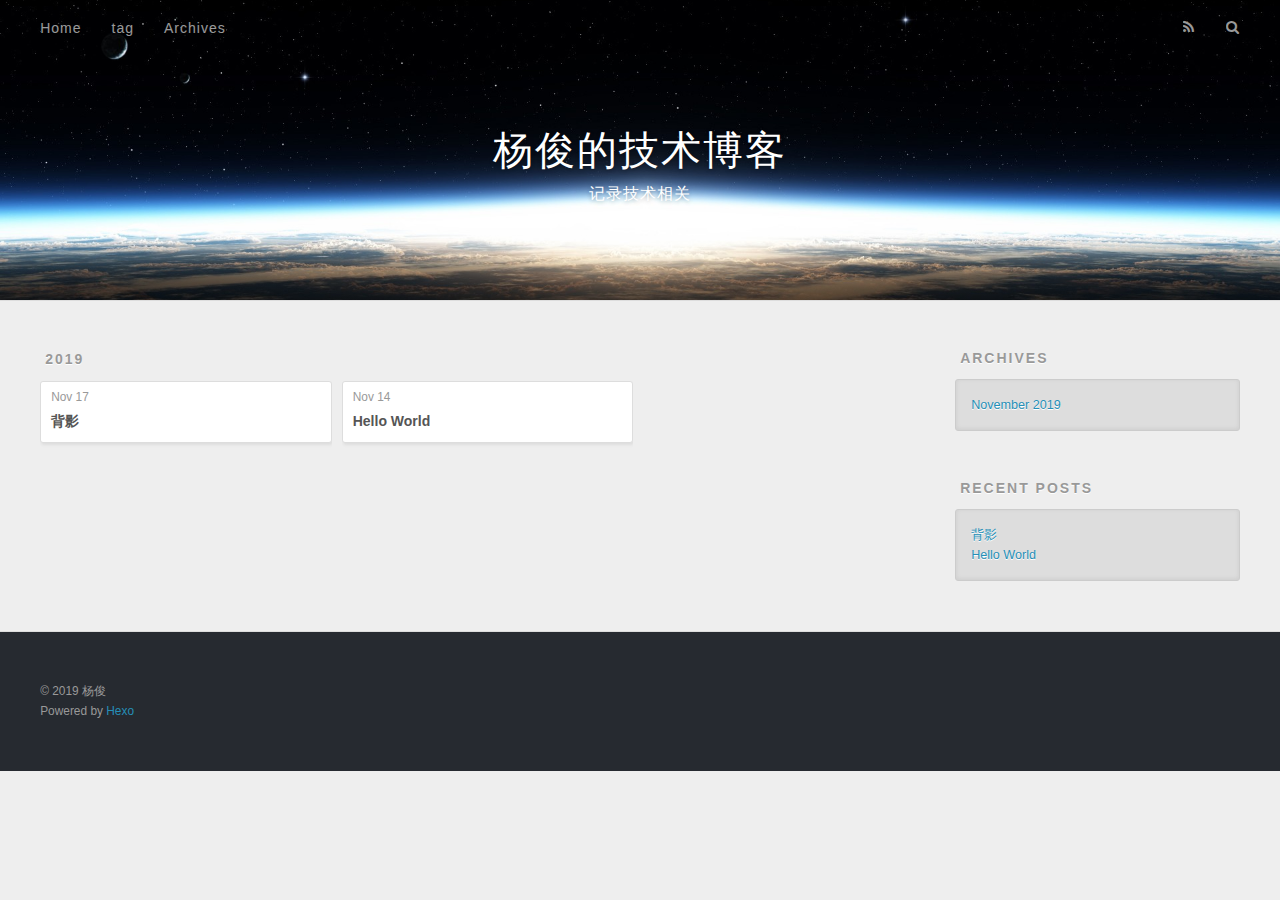
==== commit 1ad502e6: "Site updated: 2019-11-17 00:15:35" ====
--- a/archives/index.html
+++ b/archives/index.html
@@ -49,6 +49,8 @@
         
           <a class="main-nav-link" href="/">Home</a>
         
+          <a class="main-nav-link" href="/tags">tag</a>
+        
           <a class="main-nav-link" href="/archives">Archives</a>
         
       </nav>
@@ -177,6 +179,8 @@
   
     <a href="/" class="mobile-nav-link">Home</a>
   
+    <a href="/tags" class="mobile-nav-link">tag</a>
+  
     <a href="/archives" class="mobile-nav-link">Archives</a>
   
 </nav>
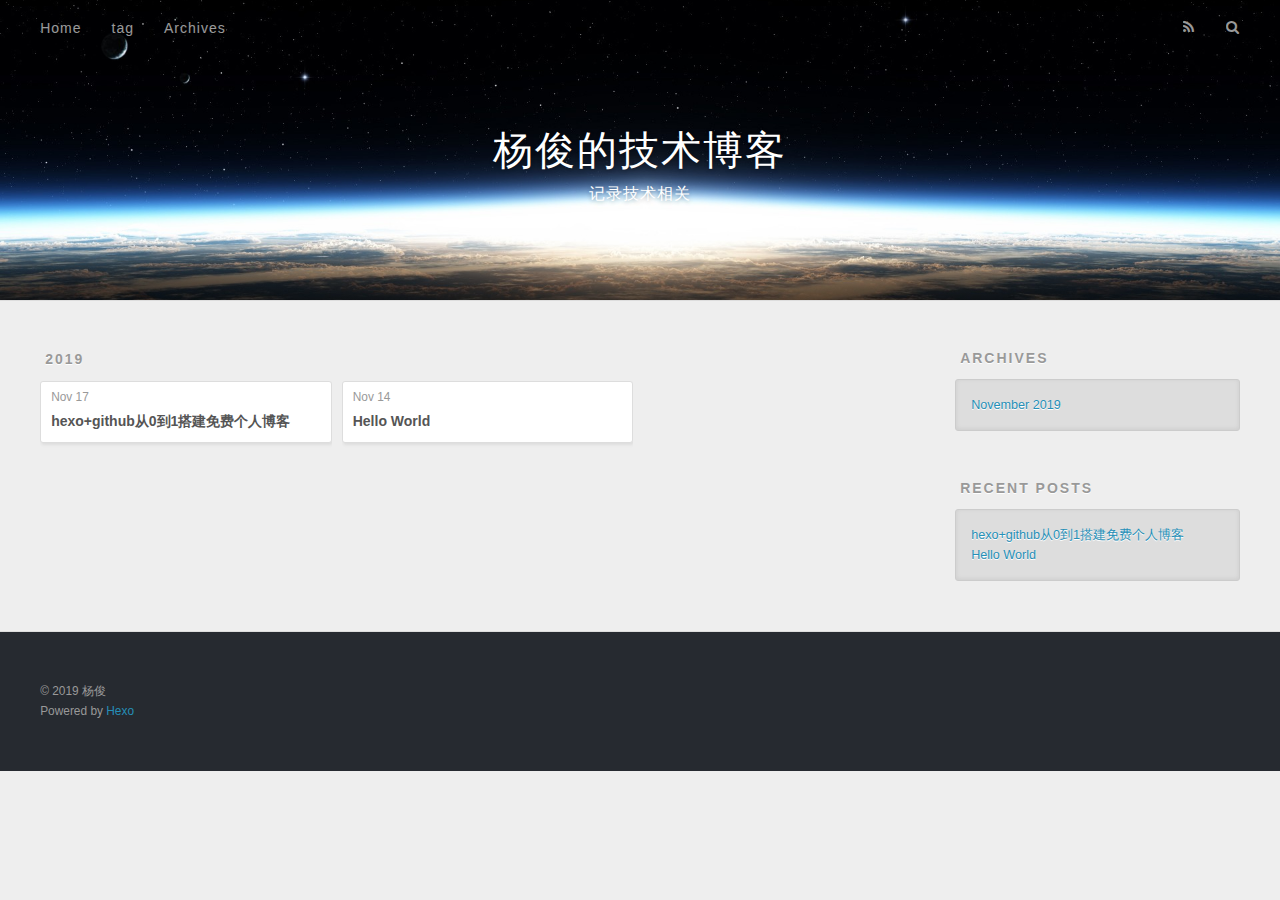
==== commit 42c46b8e: "Site updated: 2019-11-17 01:01:16" ====
--- a/archives/index.html
+++ b/archives/index.html
@@ -10,7 +10,7 @@
   <meta name="description" content="技术博客">
 <meta property="og:type" content="website">
 <meta property="og:title" content="杨俊的技术博客">
-<meta property="og:url" content="http:&#x2F;&#x2F;www.wx756585379.club&#x2F;archives&#x2F;index.html">
+<meta property="og:url" content="http:&#x2F;&#x2F;www.wx756585379.club&#x2F;blogs&#x2F;archives&#x2F;index.html">
 <meta property="og:site_name" content="杨俊的技术博客">
 <meta property="og:description" content="技术博客">
 <meta property="og:locale" content="zh-Hans">
@@ -61,7 +61,7 @@
         <a id="nav-search-btn" class="nav-icon" title="Search"></a>
       </nav>
       <div id="search-form-wrap">
-        <form action="//google.com/search" method="get" accept-charset="UTF-8" class="search-form"><input type="search" name="q" class="search-form-input" placeholder="Search"><button type="submit" class="search-form-submit">&#xF002;</button><input type="hidden" name="sitesearch" value="http://www.wx756585379.club"></form>
+        <form action="//google.com/search" method="get" accept-charset="UTF-8" class="search-form"><input type="search" name="q" class="search-form-input" placeholder="Search"><button type="submit" class="search-form-submit">&#xF002;</button><input type="hidden" name="sitesearch" value="http://www.wx756585379.club/blogs"></form>
       </div>
     </div>
   </div>
@@ -83,13 +83,13 @@
     <article class="archive-article archive-type-post">
   <div class="archive-article-inner">
     <header class="archive-article-header">
-      <a href="/2019/11/17/%E8%83%8C%E5%BD%B1/" class="archive-article-date">
+      <a href="/2019/11/17/hexo+github%E4%BB%8E0%E5%88%B01%E6%90%AD%E5%BB%BA%E5%85%8D%E8%B4%B9%E4%B8%AA%E4%BA%BA%E5%8D%9A%E5%AE%A2/" class="archive-article-date">
   <time datetime="2019-11-16T16:10:54.000Z" itemprop="datePublished">Nov 17</time>
 </a>
       
   
     <h1 itemprop="name">
-      <a class="archive-article-title" href="/2019/11/17/%E8%83%8C%E5%BD%B1/">背影</a>
+      <a class="archive-article-title" href="/2019/11/17/hexo+github%E4%BB%8E0%E5%88%B01%E6%90%AD%E5%BB%BA%E5%85%8D%E8%B4%B9%E4%B8%AA%E4%BA%BA%E5%8D%9A%E5%AE%A2/">hexo+github从0到1搭建免费个人博客</a>
     </h1>
   
 
@@ -150,7 +150,7 @@
       <ul>
         
           <li>
-            <a href="/2019/11/17/%E8%83%8C%E5%BD%B1/">背影</a>
+            <a href="/2019/11/17/hexo+github%E4%BB%8E0%E5%88%B01%E6%90%AD%E5%BB%BA%E5%85%8D%E8%B4%B9%E4%B8%AA%E4%BA%BA%E5%8D%9A%E5%AE%A2/">hexo+github从0到1搭建免费个人博客</a>
           </li>
         
           <li>
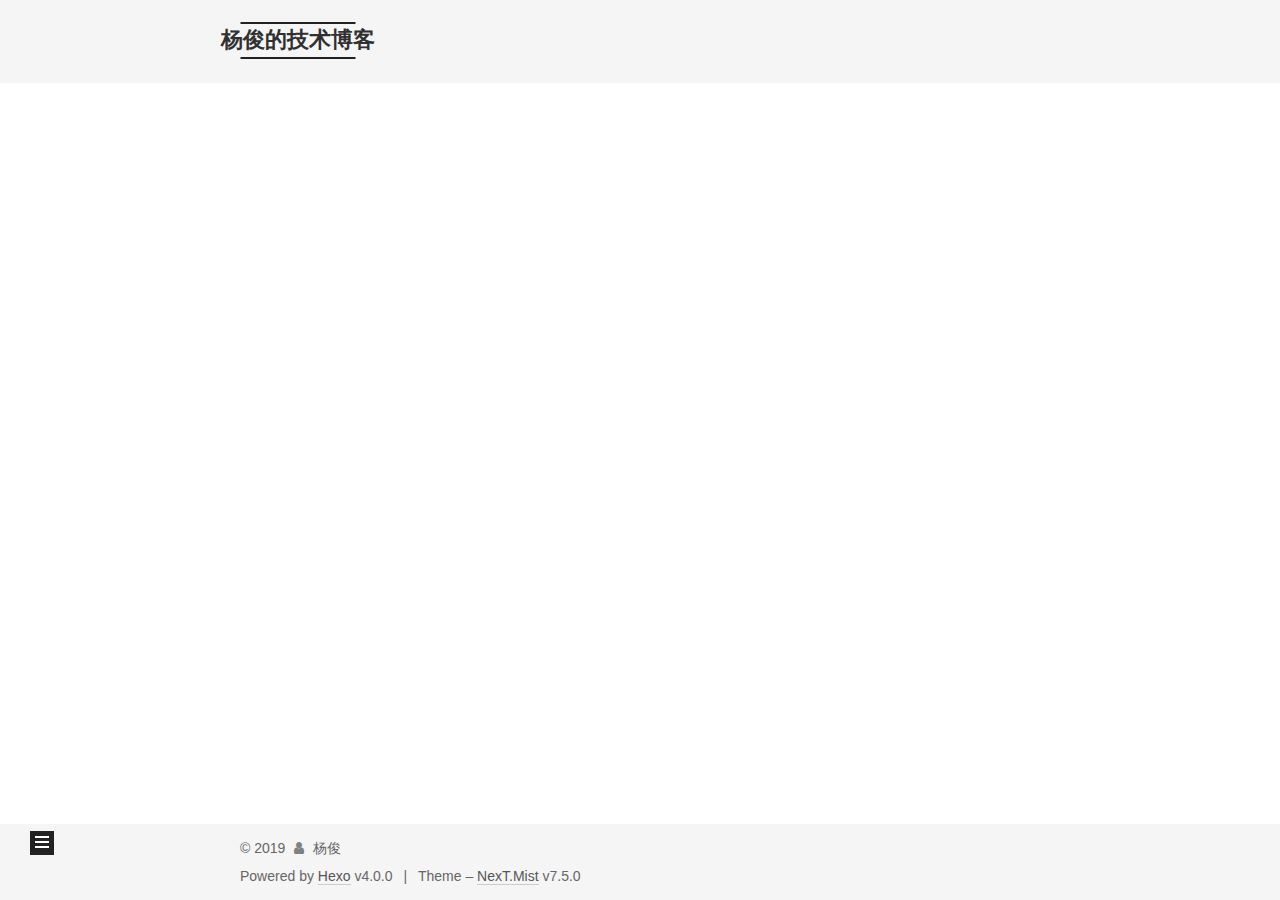
==== commit 013921b9: "Site updated: 2019-11-17 11:14:08" ====
--- a/archives/index.html
+++ b/archives/index.html
@@ -1,12 +1,51 @@
 <!DOCTYPE html>
-<html>
+<html lang="zh-Hans">
 <head>
-  <meta charset="utf-8">
-  
-
-  
-  <title>Archives | 杨俊的技术博客</title>
-  <meta name="viewport" content="width=device-width, initial-scale=1, maximum-scale=1">
+  <meta charset="UTF-8">
+<meta name="viewport" content="width=device-width, initial-scale=1, maximum-scale=2">
+<meta name="theme-color" content="#222">
+<meta name="generator" content="Hexo 4.0.0">
+  <link rel="apple-touch-icon" sizes="180x180" href="/images/apple-touch-icon-next.png">
+  <link rel="icon" type="image/png" sizes="32x32" href="/images/favicon-32x32-next.png">
+  <link rel="icon" type="image/png" sizes="16x16" href="/images/favicon-16x16-next.png">
+  <link rel="mask-icon" href="/images/logo.svg" color="#222">
+  <link rel="alternate" href="/atom.xml" title="杨俊的技术博客" type="application/atom+xml">
+
+<link rel="stylesheet" href="/css/main.css">
+
+
+<link rel="stylesheet" href="/lib/font-awesome/css/font-awesome.min.css">
+
+
+<script id="hexo-configurations">
+  var NexT = window.NexT || {};
+  var CONFIG = {
+    root: '/',
+    scheme: 'Mist',
+    version: '7.5.0',
+    exturl: false,
+    sidebar: {"position":"left","display":"post","offset":12,"onmobile":false},
+    copycode: {"enable":false,"show_result":false,"style":null},
+    back2top: {"enable":true,"sidebar":false,"scrollpercent":false},
+    bookmark: {"enable":false,"color":"#222","save":"auto"},
+    fancybox: false,
+    mediumzoom: false,
+    lazyload: false,
+    pangu: false,
+    algolia: {
+      appID: '',
+      apiKey: '',
+      indexName: '',
+      hits: {"per_page":10},
+      labels: {"input_placeholder":"Search for Posts","hits_empty":"We didn't find any results for the search: ${query}","hits_stats":"${hits} results found in ${time} ms"}
+    },
+    localsearch: {"enable":false,"trigger":"auto","top_n_per_article":1,"unescape":false,"preload":false},
+    path: '',
+    motion: {"enable":true,"async":false,"transition":{"post_block":"fadeIn","post_header":"slideDownIn","post_body":"slideDownIn","coll_header":"slideLeftIn","sidebar":"slideUpIn"}},
+    sidebarPadding: 40
+  };
+</script>
+
   <meta name="description" content="技术博客">
 <meta property="og:type" content="website">
 <meta property="og:title" content="杨俊的技术博客">
@@ -15,188 +54,311 @@
 <meta property="og:description" content="技术博客">
 <meta property="og:locale" content="zh-Hans">
 <meta name="twitter:card" content="summary">
-  
-    <link rel="alternate" href="/atom.xml" title="杨俊的技术博客" type="application/atom+xml">
-  
-  
-    <link rel="icon" href="/favicon.png">
-  
-  
-    <link href="//fonts.googleapis.com/css?family=Source+Code+Pro" rel="stylesheet" type="text/css">
-  
-  <link rel="stylesheet" href="/css/style.css">
+
+<link rel="canonical" href="http://www.wx756585379.club/blogs/archives/">
+
+
+<script id="page-configurations">
+  // https://hexo.io/docs/variables.html
+  CONFIG.page = {
+    sidebar: "",
+    isHome: false,
+    isPost: false,
+    isPage: false,
+    isArchive: true
+  };
+</script>
+
+  <title>Archive | 杨俊的技术博客</title>
+  
+
+
+
+
+
+
+  <noscript>
+  <style>
+  .use-motion .brand,
+  .use-motion .menu-item,
+  .sidebar-inner,
+  .use-motion .post-block,
+  .use-motion .pagination,
+  .use-motion .comments,
+  .use-motion .post-header,
+  .use-motion .post-body,
+  .use-motion .collection-header { opacity: initial; }
+
+  .use-motion .site-title,
+  .use-motion .site-subtitle {
+    opacity: initial;
+    top: initial;
+  }
+
+  .use-motion .logo-line-before i { left: initial; }
+  .use-motion .logo-line-after i { right: initial; }
+  </style>
+</noscript>
+
 </head>
 
-<body>
-  <div id="container">
-    <div id="wrap">
-      <header id="header">
-  <div id="banner"></div>
-  <div id="header-outer" class="outer">
-    <div id="header-title" class="inner">
-      <h1 id="logo-wrap">
-        <a href="/" id="logo">杨俊的技术博客</a>
-      </h1>
+<body itemscope itemtype="http://schema.org/WebPage">
+  <div class="container use-motion">
+    <div class="headband"></div>
+
+    <header class="header" itemscope itemtype="http://schema.org/WPHeader">
+      <div class="header-inner"><div class="site-brand-container">
+  <div class="site-meta">
+
+    <div>
+      <a href="/" class="brand" rel="start">
+        <span class="logo-line-before"><i></i></span>
+        <span class="site-title">杨俊的技术博客</span>
+        <span class="logo-line-after"><i></i></span>
+      </a>
+    </div>
+        <p class="site-subtitle">记录技术相关</p>
+  </div>
+
+  <div class="site-nav-toggle">
+    <div class="toggle" aria-label="Toggle navigation bar">
+      <span class="toggle-line toggle-line-first"></span>
+      <span class="toggle-line toggle-line-middle"></span>
+      <span class="toggle-line toggle-line-last"></span>
+    </div>
+  </div>
+</div>
+
+
+<nav class="site-nav">
+  
+  <ul id="menu" class="menu">
+        <li class="menu-item menu-item-home">
+
+    <a href="/" rel="section"><i class="fa fa-fw fa-home"></i>Home</a>
+
+  </li>
+        <li class="menu-item menu-item-archives">
+
+    <a href="/archives/" rel="section"><i class="fa fa-fw fa-archive"></i>Archives</a>
+
+  </li>
+  </ul>
+
+</nav>
+</div>
+    </header>
+
+    
+  <div class="back-to-top">
+    <i class="fa fa-arrow-up"></i>
+    <span>0%</span>
+  </div>
+
+
+    <main class="main">
+      <div class="main-inner">
+        <div class="content-wrap">
+          
+
+          <div class="content">
+            
+
+  
+  
+  
+  <div class="post-block">
+    <div class="posts-collapse">
+      <div class="collection-title">
+        <span class="collection-header">Um..! 2 posts in total. Keep on posting.</span>
+      </div>
+
       
-        <h2 id="subtitle-wrap">
-          <a href="/" id="subtitle">记录技术相关</a>
-        </h2>
-      
-    </div>
-    <div id="header-inner" class="inner">
-      <nav id="main-nav">
-        <a id="main-nav-toggle" class="nav-icon"></a>
+    <div class="collection-year">
+      <h1 class="collection-header">2019</h1>
+    </div>
+
+  <article itemscope itemtype="http://schema.org/Article">
+    <header class="post-header">
+
+      <div class="post-meta">
+        <time itemprop="dateCreated"
+              datetime="2019-11-17T00:10:54+08:00"
+              content="2019-11-17">
+          11-17
+        </time>
+      </div>
+
+      <h2 class="post-title">
+          <a class="post-title-link" href="/2019/11/17/hexo+github%E4%BB%8E0%E5%88%B01%E6%90%AD%E5%BB%BA%E5%85%8D%E8%B4%B9%E4%B8%AA%E4%BA%BA%E5%8D%9A%E5%AE%A2/" itemprop="url">
+            <span itemprop="name">hexo+github从0到1搭建免费个人博客</span>
+          </a>
+      </h2>
+
+    </header>
+  </article>
+
+  <article itemscope itemtype="http://schema.org/Article">
+    <header class="post-header">
+
+      <div class="post-meta">
+        <time itemprop="dateCreated"
+              datetime="2019-11-14T16:00:53+08:00"
+              content="2019-11-14">
+          11-14
+        </time>
+      </div>
+
+      <h2 class="post-title">
+          <a class="post-title-link" href="/2019/11/14/hello-world/" itemprop="url">
+            <span itemprop="name">Hello World</span>
+          </a>
+      </h2>
+
+    </header>
+  </article>
+
+
+    </div>
+  </div>
+  
+  
+  
+
+  
+
+
+
+          </div>
+          
+
+        </div>
+          
+  
+  <div class="toggle sidebar-toggle">
+    <span class="toggle-line toggle-line-first"></span>
+    <span class="toggle-line toggle-line-middle"></span>
+    <span class="toggle-line toggle-line-last"></span>
+  </div>
+
+  <aside class="sidebar">
+    <div class="sidebar-inner">
+
+      <ul class="sidebar-nav motion-element">
+        <li class="sidebar-nav-toc">
+          Table of Contents
+        </li>
+        <li class="sidebar-nav-overview">
+          Overview
+        </li>
+      </ul>
+
+      <!--noindex-->
+      <div class="post-toc-wrap sidebar-panel">
+      </div>
+      <!--/noindex-->
+
+      <div class="site-overview-wrap sidebar-panel">
+        <div class="site-author motion-element" itemprop="author" itemscope itemtype="http://schema.org/Person">
+  <p class="site-author-name" itemprop="name">杨俊</p>
+  <div class="site-description" itemprop="description">技术博客</div>
+</div>
+<div class="site-state-wrap motion-element">
+  <nav class="site-state">
+      <div class="site-state-item site-state-posts">
+          <a href="/archives/">
         
-          <a class="main-nav-link" href="/">Home</a>
+          <span class="site-state-item-count">2</span>
+          <span class="site-state-item-name">posts</span>
+        </a>
+      </div>
+  </nav>
+</div>
+  <div class="feed-link motion-element">
+    <a href="/atom.xml" rel="alternate">
+      <i class="fa fa-rss"></i>RSS
+    </a>
+  </div>
+
+
+
+      </div>
+
+    </div>
+  </aside>
+  <div id="sidebar-dimmer"></div>
+
+
+      </div>
+    </main>
+
+    <footer class="footer">
+      <div class="footer-inner">
         
-          <a class="main-nav-link" href="/tags">tag</a>
+
+<div class="copyright">
+  
+  &copy; 
+  <span itemprop="copyrightYear">2019</span>
+  <span class="with-love">
+    <i class="fa fa-user"></i>
+  </span>
+  <span class="author" itemprop="copyrightHolder">杨俊</span>
+</div>
+  <div class="powered-by">Powered by <a href="https://hexo.io/" class="theme-link" rel="noopener" target="_blank">Hexo</a> v4.0.0
+  </div>
+  <span class="post-meta-divider">|</span>
+  <div class="theme-info">Theme – <a href="https://mist.theme-next.org/" class="theme-link" rel="noopener" target="_blank">NexT.Mist</a> v7.5.0
+  </div>
+
         
-          <a class="main-nav-link" href="/archives">Archives</a>
+
+
+
+
+
+
+
+
+
+
+
+
         
-      </nav>
-      <nav id="sub-nav">
-        
-          <a id="nav-rss-link" class="nav-icon" href="/atom.xml" title="RSS Feed"></a>
-        
-        <a id="nav-search-btn" class="nav-icon" title="Search"></a>
-      </nav>
-      <div id="search-form-wrap">
-        <form action="//google.com/search" method="get" accept-charset="UTF-8" class="search-form"><input type="search" name="q" class="search-form-input" placeholder="Search"><button type="submit" class="search-form-submit">&#xF002;</button><input type="hidden" name="sitesearch" value="http://www.wx756585379.club/blogs"></form>
-      </div>
-    </div>
-  </div>
-</header>
-      <div class="outer">
-        <section id="main">
-  
-  
-    
-    
-      
-      
-      <section class="archives-wrap">
-        <div class="archive-year-wrap">
-          <a href="/archives/2019" class="archive-year">2019</a>
-        </div>
-        <div class="archives">
-    
-    <article class="archive-article archive-type-post">
-  <div class="archive-article-inner">
-    <header class="archive-article-header">
-      <a href="/2019/11/17/hexo+github%E4%BB%8E0%E5%88%B01%E6%90%AD%E5%BB%BA%E5%85%8D%E8%B4%B9%E4%B8%AA%E4%BA%BA%E5%8D%9A%E5%AE%A2/" class="archive-article-date">
-  <time datetime="2019-11-16T16:10:54.000Z" itemprop="datePublished">Nov 17</time>
-</a>
-      
-  
-    <h1 itemprop="name">
-      <a class="archive-article-title" href="/2019/11/17/hexo+github%E4%BB%8E0%E5%88%B01%E6%90%AD%E5%BB%BA%E5%85%8D%E8%B4%B9%E4%B8%AA%E4%BA%BA%E5%8D%9A%E5%AE%A2/">hexo+github从0到1搭建免费个人博客</a>
-    </h1>
-  
-
-    </header>
-  </div>
-</article>
-  
-    
-    
-    <article class="archive-article archive-type-post">
-  <div class="archive-article-inner">
-    <header class="archive-article-header">
-      <a href="/2019/11/14/hello-world/" class="archive-article-date">
-  <time datetime="2019-11-14T08:00:53.587Z" itemprop="datePublished">Nov 14</time>
-</a>
-      
-  
-    <h1 itemprop="name">
-      <a class="archive-article-title" href="/2019/11/14/hello-world/">Hello World</a>
-    </h1>
-  
-
-    </header>
-  </div>
-</article>
-  
-  
-    </div></section>
-  
-
-
-</section>
-        
-          <aside id="sidebar">
-  
-    
-
-  
-    
-
-  
-    
-  
-    
-  <div class="widget-wrap">
-    <h3 class="widget-title">Archives</h3>
-    <div class="widget">
-      <ul class="archive-list"><li class="archive-list-item"><a class="archive-list-link" href="/archives/2019/11/">November 2019</a></li></ul>
-    </div>
-  </div>
-
-
-  
-    
-  <div class="widget-wrap">
-    <h3 class="widget-title">Recent Posts</h3>
-    <div class="widget">
-      <ul>
-        
-          <li>
-            <a href="/2019/11/17/hexo+github%E4%BB%8E0%E5%88%B01%E6%90%AD%E5%BB%BA%E5%85%8D%E8%B4%B9%E4%B8%AA%E4%BA%BA%E5%8D%9A%E5%AE%A2/">hexo+github从0到1搭建免费个人博客</a>
-          </li>
-        
-          <li>
-            <a href="/2019/11/14/hello-world/">Hello World</a>
-          </li>
-        
-      </ul>
-    </div>
-  </div>
-
-  
-</aside>
-        
-      </div>
-      <footer id="footer">
-  
-  <div class="outer">
-    <div id="footer-info" class="inner">
-      &copy; 2019 杨俊<br>
-      Powered by <a href="http://hexo.io/" target="_blank">Hexo</a>
-    </div>
-  </div>
-</footer>
-    </div>
-    <nav id="mobile-nav">
-  
-    <a href="/" class="mobile-nav-link">Home</a>
-  
-    <a href="/tags" class="mobile-nav-link">tag</a>
-  
-    <a href="/archives" class="mobile-nav-link">Archives</a>
-  
-</nav>
-    
-
-<script src="//ajax.googleapis.com/ajax/libs/jquery/2.0.3/jquery.min.js"></script>
-
-
-  <link rel="stylesheet" href="/fancybox/jquery.fancybox.css">
-  <script src="/fancybox/jquery.fancybox.pack.js"></script>
-
-
-<script src="/js/script.js"></script>
-
-
-
-  </div>
+      </div>
+    </footer>
+  </div>
+
+  
+  <script src="/lib/anime.min.js"></script>
+  <script src="/lib/velocity/velocity.min.js"></script>
+  <script src="/lib/velocity/velocity.ui.min.js"></script>
+<script src="/js/utils.js"></script><script src="/js/motion.js"></script>
+<script src="/js/schemes/muse.js"></script>
+<script src="/js/next-boot.js"></script>
+
+
+
+  
+
+
+
+
+
+
+
+
+
+
+
+
+
+
+
+
+  
+
+  
+
 </body>
-</html>+</html>
--- a/css/main.css
+++ b/css/main.css
@@ -0,0 +1,2425 @@
+html {
+  line-height: 1.15; /* 1 */
+  -webkit-text-size-adjust: 100%; /* 2 */
+}
+body {
+  margin: 0;
+}
+main {
+  display: block;
+}
+h1 {
+  font-size: 2em;
+  margin: 0.67em 0;
+}
+hr {
+  box-sizing: content-box; /* 1 */
+  height: 0; /* 1 */
+  overflow: visible; /* 2 */
+}
+pre {
+  font-family: monospace, monospace; /* 1 */
+  font-size: 1em; /* 2 */
+}
+a {
+  background: transparent;
+}
+abbr[title] {
+  border-bottom: none; /* 1 */
+  text-decoration: underline; /* 2 */
+  text-decoration: underline dotted; /* 2 */
+}
+b,
+strong {
+  font-weight: bolder;
+}
+code,
+kbd,
+samp {
+  font-family: monospace, monospace; /* 1 */
+  font-size: 1em; /* 2 */
+}
+small {
+  font-size: 80%;
+}
+sub,
+sup {
+  font-size: 75%;
+  line-height: 0;
+  position: relative;
+  vertical-align: baseline;
+}
+sub {
+  bottom: -0.25em;
+}
+sup {
+  top: -0.5em;
+}
+img {
+  border-style: none;
+}
+button,
+input,
+optgroup,
+select,
+textarea {
+  font-family: inherit; /* 1 */
+  font-size: 100%; /* 1 */
+  line-height: 1.15; /* 1 */
+  margin: 0; /* 2 */
+}
+button,
+input {
+/* 1 */
+  overflow: visible;
+}
+button,
+select {
+/* 1 */
+  text-transform: none;
+}
+button,
+[type='button'],
+[type='reset'],
+[type='submit'] {
+  -webkit-appearance: button;
+}
+button::-moz-focus-inner,
+[type='button']::-moz-focus-inner,
+[type='reset']::-moz-focus-inner,
+[type='submit']::-moz-focus-inner {
+  border-style: none;
+  padding: 0;
+}
+button:-moz-focusring,
+[type='button']:-moz-focusring,
+[type='reset']:-moz-focusring,
+[type='submit']:-moz-focusring {
+  outline: 1px dotted ButtonText;
+}
+fieldset {
+  padding: 0.35em 0.75em 0.625em;
+}
+legend {
+  box-sizing: border-box; /* 1 */
+  color: inherit; /* 2 */
+  display: table; /* 1 */
+  max-width: 100%; /* 1 */
+  padding: 0; /* 3 */
+  white-space: normal; /* 1 */
+}
+progress {
+  vertical-align: baseline;
+}
+textarea {
+  overflow: auto;
+}
+[type='checkbox'],
+[type='radio'] {
+  box-sizing: border-box; /* 1 */
+  padding: 0; /* 2 */
+}
+[type='number']::-webkit-inner-spin-button,
+[type='number']::-webkit-outer-spin-button {
+  height: auto;
+}
+[type='search'] {
+  outline-offset: -2px; /* 2 */
+  -webkit-appearance: textfield; /* 1 */
+}
+[type='search']::-webkit-search-decoration {
+  -webkit-appearance: none;
+}
+::-webkit-file-upload-button {
+  font: inherit; /* 2 */
+  -webkit-appearance: button; /* 1 */
+}
+details {
+  display: block;
+}
+summary {
+  display: list-item;
+}
+template {
+  display: none;
+}
+[hidden] {
+  display: none;
+}
+::selection {
+  background: #262a30;
+  color: #fff;
+}
+html,
+body {
+  height: 100%;
+}
+body {
+  background: #fff;
+  color: #555;
+  font-family: 'Lato', "PingFang SC", "Microsoft YaHei", sans-serif;
+  font-size: 1em;
+  line-height: 2;
+}
+@media (max-width: 991px) {
+  body {
+    padding-left: 0 !important;
+    padding-right: 0 !important;
+  }
+}
+h1,
+h2,
+h3,
+h4,
+h5,
+h6 {
+  font-family: 'Lato', "PingFang SC", "Microsoft YaHei", sans-serif;
+  font-weight: bold;
+  line-height: 1.5;
+  margin: 20px 0 15px;
+  padding: 0;
+}
+h1 {
+  font-size: 1.5em;
+}
+h2 {
+  font-size: 1.375em;
+}
+h3 {
+  font-size: 1.25em;
+}
+h4 {
+  font-size: 1.125em;
+}
+h5 {
+  font-size: 1em;
+}
+h6 {
+  font-size: 0.875em;
+}
+p {
+  margin: 0 0 20px 0;
+}
+a,
+span.exturl {
+  overflow-wrap: break-word;
+  word-wrap: break-word;
+  border-bottom: 1px solid #999;
+  color: #555;
+  outline: 0;
+  text-decoration: none;
+  cursor: pointer;
+}
+a:hover,
+span.exturl:hover {
+  border-bottom-color: #222;
+  color: #222;
+}
+iframe,
+img,
+video {
+  display: block;
+  margin-left: auto;
+  margin-right: auto;
+  max-width: 100%;
+}
+hr {
+  background-color: #ddd;
+  background-image: repeating-linear-gradient(-45deg, #fff, #fff 4px, transparent 4px, transparent 8px);
+  border: 0;
+  height: 3px;
+  margin: 40px 0;
+}
+blockquote {
+  border-left: 4px solid #ddd;
+  color: #666;
+  margin: 0;
+  padding: 0 15px;
+}
+blockquote cite::before {
+  content: '-';
+  padding: 0 5px;
+}
+dt {
+  font-weight: 700;
+}
+dd {
+  margin: 0;
+  padding: 0;
+}
+kbd {
+  background-color: #f5f5f5;
+  background-image: linear-gradient(#eee, #fff, #eee);
+  border: 1px solid #ccc;
+  border-radius: 0.2em;
+  box-shadow: 0.1em 0.1em 0.2em rgba(0,0,0,0.1);
+  font-family: inherit;
+  padding: 0.1em 0.3em;
+  white-space: nowrap;
+}
+.table-container {
+  -webkit-overflow-scrolling: touch;
+  overflow: auto;
+}
+table {
+  border-collapse: collapse;
+  border-spacing: 0;
+  font-size: 0.875em;
+  margin: 0 0 20px 0;
+  width: 100%;
+}
+table > tbody > tr:nth-of-type(odd) {
+  background: #f9f9f9;
+}
+table > tbody > tr:hover {
+  background: #f5f5f5;
+}
+caption,
+th,
+td {
+  font-weight: normal;
+  padding: 8px;
+  text-align: left;
+  vertical-align: middle;
+}
+th,
+td {
+  border: 1px solid #ddd;
+  border-bottom: 3px solid #ddd;
+}
+th {
+  font-weight: 700;
+  padding-bottom: 10px;
+}
+td {
+  border-bottom-width: 1px;
+}
+.btn {
+  background: transparent;
+  border: 2px solid #222;
+  border-radius: 0;
+  color: #555;
+  display: inline-block;
+  font-size: 0.875em;
+  line-height: 2;
+  padding: 0 20px;
+  text-decoration: none;
+  transition-property: background-color;
+  transition-delay: 0s;
+  transition-duration: 0.2s;
+  transition-timing-function: ease-in-out;
+}
+.btn:hover {
+  background: #fff;
+  border-color: #222;
+  color: #222;
+}
+.btn + .btn {
+  margin: 0 0 8px 8px;
+}
+.btn .fa-fw {
+  text-align: left;
+  width: 1.285714285714286em;
+}
+.toggle {
+  line-height: 0;
+}
+.toggle .toggle-line {
+  background: #fff;
+  display: inline-block;
+  height: 2px;
+  left: 0;
+  position: relative;
+  top: 0;
+  transition: all 0.4s;
+  vertical-align: top;
+  width: 100%;
+}
+.toggle .toggle-line:not(:first-child) {
+  margin-top: 3px;
+}
+.toggle.toggle-arrow .toggle-line-first {
+  left: 50%;
+  top: 2px;
+  transform: rotate(45deg);
+  width: 50%;
+}
+.toggle.toggle-arrow .toggle-line-middle {
+  left: 2px;
+  width: 90%;
+}
+.toggle.toggle-arrow .toggle-line-last {
+  left: 50%;
+  top: -2px;
+  transform: rotate(-45deg);
+  width: 50%;
+}
+.toggle.toggle-close .toggle-line-first {
+  transform: rotate(-45deg);
+  top: 5px;
+}
+.toggle.toggle-close .toggle-line-middle {
+  opacity: 0;
+}
+.toggle.toggle-close .toggle-line-last {
+  transform: rotate(45deg);
+  top: -5px;
+}
+pre,
+.highlight {
+  background: #f7f7f7;
+  color: #4d4d4c;
+  line-height: 1.6;
+  margin: 0 auto 20px;
+}
+pre,
+code {
+  font-family: consolas, Menlo, monospace, "PingFang SC", "Microsoft YaHei";
+}
+code {
+  background: #eee;
+  border-radius: 3px;
+  color: #555;
+  padding: 2px 4px;
+  overflow-wrap: break-word;
+  word-wrap: break-word;
+}
+pre {
+  overflow: auto;
+  padding: 10px;
+}
+pre code {
+  background: none;
+  color: #4d4d4c;
+  font-size: 0.875em;
+  padding: 0;
+  text-shadow: none;
+}
+.highlight *::selection {
+  background: #d6d6d6;
+}
+.highlight pre {
+  border: 0;
+  margin: 0;
+  padding: 0;
+}
+.highlight table {
+  border: 0;
+  margin: 0;
+  width: auto;
+}
+.highlight tr:first-child pre {
+  padding-top: 10px;
+}
+.highlight tr:last-child pre {
+  padding-bottom: 10px;
+}
+.highlight td {
+  border: 0;
+  padding: 0;
+}
+.highlight figcaption {
+  background: #eee;
+  color: #4d4d4c;
+  line-height: 1em;
+  margin: 0;
+  padding: 0.5em;
+}
+.highlight figcaption::before,
+.highlight figcaption::after {
+  content: ' ';
+  display: table;
+}
+.highlight figcaption::after {
+  clear: both;
+}
+.highlight figcaption a {
+  color: #4d4d4c;
+  float: right;
+}
+.highlight figcaption a:hover {
+  border-bottom-color: #4d4d4c;
+}
+.highlight .gutter pre {
+  background: #eff2f3;
+  color: #869194;
+  padding-left: 10px;
+  padding-right: 10px;
+  text-align: right;
+}
+.highlight .code pre {
+  background: #f7f7f7;
+  padding-left: 10px;
+  width: 100%;
+}
+.gutter {
+  -moz-user-select: none;
+  -ms-user-select: none;
+  -webkit-user-select: none;
+  user-select: none;
+}
+.gist table {
+  width: auto;
+}
+.gist table td {
+  border: 0;
+}
+pre .deletion {
+  background: #fdd;
+}
+pre .addition {
+  background: #dfd;
+}
+pre .meta {
+  color: #eab700;
+  -moz-user-select: none;
+  -ms-user-select: none;
+  -webkit-user-select: none;
+  user-select: none;
+}
+pre .comment {
+  color: #8e908c;
+}
+pre .variable,
+pre .attribute,
+pre .tag,
+pre .name,
+pre .regexp,
+pre .ruby .constant,
+pre .xml .tag .title,
+pre .xml .pi,
+pre .xml .doctype,
+pre .html .doctype,
+pre .css .id,
+pre .css .class,
+pre .css .pseudo {
+  color: #c82829;
+}
+pre .number,
+pre .preprocessor,
+pre .built_in,
+pre .builtin-name,
+pre .literal,
+pre .params,
+pre .constant,
+pre .command {
+  color: #f5871f;
+}
+pre .ruby .class .title,
+pre .css .rules .attribute,
+pre .string,
+pre .symbol,
+pre .value,
+pre .inheritance,
+pre .header,
+pre .ruby .symbol,
+pre .xml .cdata,
+pre .special,
+pre .formula {
+  color: #718c00;
+}
+pre .title,
+pre .css .hexcolor {
+  color: #3e999f;
+}
+pre .function,
+pre .python .decorator,
+pre .python .title,
+pre .ruby .function .title,
+pre .ruby .title .keyword,
+pre .perl .sub,
+pre .javascript .title,
+pre .coffeescript .title {
+  color: #4271ae;
+}
+pre .keyword,
+pre .javascript .function {
+  color: #8959a8;
+}
+.blockquote-center {
+  border-left: none;
+  margin: 40px 0;
+  padding: 0;
+  position: relative;
+  text-align: center;
+}
+.blockquote-center::before,
+.blockquote-center::after {
+  background-repeat: no-repeat;
+  background-size: 22px 22px;
+  content: ' ';
+  display: block;
+  height: 24px;
+  opacity: 0.2;
+  position: absolute;
+  width: 100%;
+}
+.blockquote-center::before {
+  background-image: url("../images/quote-l.svg");
+  background-position: 0 -6px;
+  border-top: 1px solid #ccc;
+  top: -20px;
+}
+.blockquote-center::after {
+  background-image: url("../images/quote-r.svg");
+  background-position: 100% 8px;
+  border-bottom: 1px solid #ccc;
+  bottom: -20px;
+}
+.blockquote-center p,
+.blockquote-center div {
+  text-align: center;
+}
+.post-body .group-picture img {
+  border: 0;
+  margin: 0 auto;
+  padding: 0 3px;
+}
+.post-body .group-picture-row {
+  margin-bottom: 6px;
+  overflow: hidden;
+}
+.post-body .group-picture-column {
+  float: left;
+  margin-bottom: 10px;
+}
+.post-body .label {
+  display: inline;
+  padding: 0 2px;
+}
+.post-body .label.default {
+  background: #f0f0f0;
+}
+.post-body .label.primary {
+  background: #efe6f7;
+}
+.post-body .label.info {
+  background: #e5f2f8;
+}
+.post-body .label.success {
+  background: #e7f4e9;
+}
+.post-body .label.warning {
+  background: #fcf6e1;
+}
+.post-body .label.danger {
+  background: #fae8eb;
+}
+.post-body .tabs {
+  margin-bottom: 20px;
+}
+.post-body .tabs,
+.tabs-comment {
+  display: block;
+  padding-top: 10px;
+  position: relative;
+}
+.post-body .tabs ul.nav-tabs,
+.tabs-comment ul.nav-tabs {
+  display: flex;
+  flex-wrap: wrap;
+  margin: 0;
+  margin-bottom: -1px;
+  padding: 0;
+}
+@media (max-width: 413px) {
+  .post-body .tabs ul.nav-tabs,
+  .tabs-comment ul.nav-tabs {
+    display: block;
+    margin-bottom: 5px;
+  }
+}
+.post-body .tabs ul.nav-tabs li.tab,
+.tabs-comment ul.nav-tabs li.tab {
+  background: #fff;
+  border-bottom: 1px solid #ddd;
+  border-left: 1px solid transparent;
+  border-right: 1px solid transparent;
+  border-top: 3px solid transparent;
+  flex-grow: 1;
+  list-style-type: none;
+}
+@media (max-width: 413px) {
+  .post-body .tabs ul.nav-tabs li.tab,
+  .tabs-comment ul.nav-tabs li.tab {
+    border-bottom: 1px solid transparent;
+    border-left: 3px solid transparent;
+    border-right: 1px solid transparent;
+    border-top: 1px solid transparent;
+  }
+}
+.post-body .tabs ul.nav-tabs li.tab a,
+.tabs-comment ul.nav-tabs li.tab a {
+  border-bottom: initial;
+  display: block;
+  line-height: 1.8em;
+  outline: 0;
+  padding: 0.25em 0.75em;
+  text-align: center;
+  transition-delay: 0s;
+  transition-duration: 0.2s;
+  transition-timing-function: ease-out;
+}
+.post-body .tabs ul.nav-tabs li.tab a i,
+.tabs-comment ul.nav-tabs li.tab a i {
+  width: 1.285714285714286em;
+}
+.post-body .tabs ul.nav-tabs li.tab.active,
+.tabs-comment ul.nav-tabs li.tab.active {
+  border-bottom: 1px solid transparent;
+  border-left: 1px solid #ddd;
+  border-right: 1px solid #ddd;
+  border-top: 3px solid #fc6423;
+}
+@media (max-width: 413px) {
+  .post-body .tabs ul.nav-tabs li.tab.active,
+  .tabs-comment ul.nav-tabs li.tab.active {
+    border-bottom: 1px solid #ddd;
+    border-left: 3px solid #fc6423;
+    border-right: 1px solid #ddd;
+    border-top: 1px solid #ddd;
+  }
+}
+.post-body .tabs ul.nav-tabs li.tab.active a,
+.tabs-comment ul.nav-tabs li.tab.active a {
+  color: #555;
+  cursor: default;
+}
+.post-body .tabs .tab-content .tab-pane,
+.tabs-comment .tab-content .tab-pane {
+  border: 1px solid #ddd;
+  padding: 20px 20px 0 20px;
+}
+.post-body .tabs .tab-content .tab-pane:not(.active),
+.tabs-comment .tab-content .tab-pane:not(.active) {
+  display: none;
+}
+.post-body .tabs .tab-content .tab-pane.active,
+.tabs-comment .tab-content .tab-pane.active {
+  display: block;
+}
+.post-body .note {
+  margin-bottom: 20px;
+  padding: 15px;
+  position: relative;
+  border: 1px solid #eee;
+  border-left-width: 5px;
+  border-radius: 3px;
+}
+.post-body .note h2,
+.post-body .note h3,
+.post-body .note h4,
+.post-body .note h5,
+.post-body .note h6 {
+  margin-top: 0;
+  border-bottom: initial;
+  margin-bottom: 0;
+  padding-top: 0;
+}
+.post-body .note p:first-child,
+.post-body .note ul:first-child,
+.post-body .note ol:first-child,
+.post-body .note table:first-child,
+.post-body .note pre:first-child,
+.post-body .note blockquote:first-child,
+.post-body .note img:first-child {
+  margin-top: 0;
+}
+.post-body .note p:last-child,
+.post-body .note ul:last-child,
+.post-body .note ol:last-child,
+.post-body .note table:last-child,
+.post-body .note pre:last-child,
+.post-body .note blockquote:last-child,
+.post-body .note img:last-child {
+  margin-bottom: 0;
+}
+.post-body .note.default {
+  border-left-color: #777;
+}
+.post-body .note.default h2,
+.post-body .note.default h3,
+.post-body .note.default h4,
+.post-body .note.default h5,
+.post-body .note.default h6 {
+  color: #777;
+}
+.post-body .note.primary {
+  border-left-color: #6f42c1;
+}
+.post-body .note.primary h2,
+.post-body .note.primary h3,
+.post-body .note.primary h4,
+.post-body .note.primary h5,
+.post-body .note.primary h6 {
+  color: #6f42c1;
+}
+.post-body .note.info {
+  border-left-color: #428bca;
+}
+.post-body .note.info h2,
+.post-body .note.info h3,
+.post-body .note.info h4,
+.post-body .note.info h5,
+.post-body .note.info h6 {
+  color: #428bca;
+}
+.post-body .note.success {
+  border-left-color: #5cb85c;
+}
+.post-body .note.success h2,
+.post-body .note.success h3,
+.post-body .note.success h4,
+.post-body .note.success h5,
+.post-body .note.success h6 {
+  color: #5cb85c;
+}
+.post-body .note.warning {
+  border-left-color: #f0ad4e;
+}
+.post-body .note.warning h2,
+.post-body .note.warning h3,
+.post-body .note.warning h4,
+.post-body .note.warning h5,
+.post-body .note.warning h6 {
+  color: #f0ad4e;
+}
+.post-body .note.danger {
+  border-left-color: #d9534f;
+}
+.post-body .note.danger h2,
+.post-body .note.danger h3,
+.post-body .note.danger h4,
+.post-body .note.danger h5,
+.post-body .note.danger h6 {
+  color: #d9534f;
+}
+.pagination .prev,
+.pagination .next,
+.pagination .page-number,
+.pagination .space {
+  display: inline-block;
+  margin: 0 10px;
+  padding: 0 11px;
+  position: relative;
+  top: -1px;
+}
+@media (max-width: 767px) {
+  .pagination .prev,
+  .pagination .next,
+  .pagination .page-number,
+  .pagination .space {
+    margin: 0 5px;
+  }
+}
+.pagination {
+  border-top: 1px solid #eee;
+  margin: 120px 0 0;
+  text-align: center;
+}
+.pagination .prev,
+.pagination .next,
+.pagination .page-number {
+  border-bottom: 0;
+  border-top: 1px solid #eee;
+  transition-property: border-color;
+  transition-delay: 0s;
+  transition-duration: 0.2s;
+  transition-timing-function: ease-in-out;
+}
+.pagination .prev:hover,
+.pagination .next:hover,
+.pagination .page-number:hover {
+  border-top-color: #222;
+}
+.pagination .space {
+  margin: 0;
+  padding: 0;
+}
+.pagination .prev {
+  margin-left: 0;
+}
+.pagination .next {
+  margin-right: 0;
+}
+.pagination .page-number.current {
+  background: #ccc;
+  border-top-color: #ccc;
+  color: #fff;
+}
+@media (max-width: 767px) {
+  .pagination {
+    border-top: none;
+  }
+  .pagination .prev,
+  .pagination .next,
+  .pagination .page-number {
+    border-bottom: 1px solid #eee;
+    border-top: 0;
+    margin-bottom: 10px;
+    padding: 0 10px;
+  }
+  .pagination .prev:hover,
+  .pagination .next:hover,
+  .pagination .page-number:hover {
+    border-bottom-color: #222;
+  }
+}
+.comments {
+  margin: 60px 20px 0;
+  overflow: hidden;
+}
+.comment-button-group {
+  display: flex;
+  flex-wrap: wrap-reverse;
+  justify-content: center;
+  margin: 1em 0;
+}
+.comment-button-group .comment-button {
+  margin: 0.1em 0.2em;
+}
+.comment-button-group .comment-button.active {
+  background: #fff;
+  border-color: #222;
+  color: #222;
+}
+.comment-position {
+  display: none;
+}
+.comment-position.active {
+  display: block;
+}
+.tabs-comment {
+  background: #fff;
+  margin-top: 4em;
+  padding-top: 0;
+}
+.tabs-comment .comments {
+  border: 0;
+  box-shadow: none;
+  margin-top: 0;
+  padding-top: 0;
+}
+.container {
+  min-height: 100%;
+  position: relative;
+}
+.main-inner {
+  margin: 0 auto;
+  width: 700px;
+}
+@media (min-width: 1200px) {
+  .main-inner {
+    width: 800px;
+  }
+}
+@media (min-width: 1600px) {
+  .main-inner {
+    width: 900px;
+  }
+}
+.header {
+  background: transparent;
+}
+.header-inner {
+  margin: 0 auto;
+  position: relative;
+  width: 700px;
+}
+@media (min-width: 1200px) {
+  .header-inner {
+    width: 800px;
+  }
+}
+@media (min-width: 1600px) {
+  .header-inner {
+    width: 900px;
+  }
+}
+.headband {
+  background: #222;
+  height: 3px;
+}
+.site-meta {
+  margin: 0;
+  text-align: left;
+}
+@media (max-width: 767px) {
+  .site-meta {
+    text-align: center;
+  }
+}
+.brand {
+  background: #222;
+  border-bottom: none;
+  color: #222;
+  display: inline-block;
+  line-height: 1.375em;
+  padding: 0 40px;
+  position: relative;
+}
+.brand:hover {
+  color: #222;
+}
+.site-title {
+  display: inline-block;
+  font-family: 'Lato', "PingFang SC", "Microsoft YaHei", sans-serif;
+  font-size: 1.375em;
+  font-weight: normal;
+  line-height: 1.5;
+  vertical-align: top;
+}
+.site-subtitle {
+  color: #999;
+  font-size: 0.8125em;
+  margin-top: 10px;
+}
+.use-motion .brand {
+  opacity: 0;
+}
+.use-motion .site-title,
+.use-motion .site-subtitle,
+.use-motion .custom-logo-image {
+  opacity: 0;
+  position: relative;
+  top: -10px;
+}
+.site-nav-toggle {
+  display: none;
+  left: 10px;
+  position: absolute;
+}
+@media (max-width: 767px) {
+  .site-nav-toggle {
+    display: block;
+  }
+}
+.site-nav-toggle .toggle {
+  background: transparent;
+  border: 0;
+  margin-top: 2px;
+  padding: 10px;
+  width: 22px;
+}
+.site-nav-toggle .toggle .toggle-line {
+  background: #555;
+  border-radius: 1px;
+}
+.site-nav {
+  display: block;
+}
+@media (max-width: 767px) {
+  .site-nav {
+    border-top: 1px solid #ddd;
+    clear: both;
+    display: none;
+    margin: 0 -10px;
+    padding: 0 10px;
+  }
+}
+.site-nav.site-nav-on {
+  display: block;
+}
+.menu {
+  margin-top: 20px;
+  padding-left: 0;
+  text-align: center;
+}
+.menu-item {
+  display: inline-block;
+  list-style: none;
+  margin: 0 10px;
+}
+@media (max-width: 767px) {
+  .menu-item {
+    margin-top: 10px;
+  }
+}
+.menu-item a,
+.menu-item span.exturl {
+  border-bottom: 0;
+  display: block;
+  font-size: 0.8125em;
+  transition-property: border-color;
+  transition-delay: 0s;
+  transition-duration: 0.2s;
+  transition-timing-function: ease-in-out;
+}
+@media (hover: none) {
+  .menu-item a:hover,
+  .menu-item span.exturl:hover {
+    border-bottom-color: transparent !important;
+  }
+}
+.menu-item .fa {
+  margin-right: 8px;
+}
+.menu-item .badge {
+  display: inline-block;
+  font-weight: 700;
+  line-height: 1;
+  margin-left: 0.35em;
+  margin-top: 0.35em;
+  text-align: center;
+  white-space: nowrap;
+}
+@media (max-width: 767px) {
+  .menu-item .badge {
+    float: right;
+    margin-left: 0;
+  }
+}
+.use-motion .menu-item {
+  opacity: 0;
+}
+.sidebar {
+  background: #222;
+  bottom: 0;
+  box-shadow: inset 0 2px 6px #000;
+  position: fixed;
+  top: 0;
+  z-index: 1200;
+}
+.sidebar a,
+.sidebar span.exturl {
+  border-bottom-color: #555;
+  color: #999;
+}
+.sidebar a:hover,
+.sidebar span.exturl:hover {
+  border-bottom-color: #eee;
+  color: #eee;
+}
+@media (max-width: 991px) {
+  .sidebar {
+    display: none;
+  }
+}
+.sidebar-inner {
+  color: #999;
+  padding: 20px 10px;
+  text-align: center;
+}
+.site-overview-wrap {
+  overflow-x: hidden;
+  overflow-y: auto;
+}
+.cc-license {
+  margin-top: 10px;
+  text-align: center;
+}
+.cc-license .cc-opacity {
+  border-bottom: none;
+  opacity: 0.7;
+}
+.cc-license .cc-opacity:hover {
+  opacity: 0.9;
+}
+.cc-license img {
+  display: inline-block;
+}
+.site-author-image {
+  border: 2px solid #333;
+  display: block;
+  height: auto;
+  margin: 0 auto;
+  max-width: 96px;
+  padding: 2px;
+}
+.site-author-name {
+  color: #f5f5f5;
+  font-weight: normal;
+  margin: 5px 0 0;
+  text-align: center;
+}
+.site-description {
+  color: #999;
+  font-size: 1em;
+  margin-top: 5px;
+  text-align: center;
+}
+.links-of-author {
+  margin-top: 15px;
+}
+.links-of-author a,
+.links-of-author span.exturl {
+  border-bottom-color: #555;
+  display: inline-block;
+  font-size: 0.8125em;
+  margin-bottom: 10px;
+  margin-right: 10px;
+  vertical-align: middle;
+}
+.links-of-author a::before,
+.links-of-author span.exturl::before {
+  background: #ff040f;
+  border-radius: 50%;
+  content: ' ';
+  display: inline-block;
+  height: 4px;
+  margin-right: 3px;
+  vertical-align: middle;
+  width: 4px;
+}
+.feed-link,
+.chat {
+  margin-top: 15px;
+}
+.feed-link a,
+.chat a {
+  border: 1px solid #fc6423;
+  border-radius: 4px;
+  color: #fc6423;
+  display: inline-block;
+  padding: 0 15px;
+}
+.feed-link a .fa,
+.chat a .fa {
+  margin-right: 5px;
+}
+.feed-link a:hover,
+.chat a:hover {
+  background: #fc6423;
+  border: 1px solid #fc6423;
+  color: #fff;
+}
+.feed-link a:hover .fa,
+.chat a:hover .fa {
+  color: #fff;
+}
+.links-of-blogroll {
+  font-size: 0.8125em;
+  margin-top: 10px;
+}
+.links-of-blogroll-title {
+  font-size: 0.875em;
+  font-weight: 600;
+  margin-top: 0;
+}
+.links-of-blogroll-list {
+  list-style: none;
+  margin: 0;
+  padding: 0;
+}
+.links-of-blogroll-item {
+  padding: 2px 10px;
+}
+.links-of-blogroll-item a,
+.links-of-blogroll-item span.exturl {
+  box-sizing: border-box;
+  display: inline-block;
+  max-width: 280px;
+  overflow: hidden;
+  text-overflow: ellipsis;
+  white-space: nowrap;
+}
+#sidebar-dimmer {
+  display: none;
+}
+@media (max-width: 767px) {
+  #sidebar-dimmer {
+    background: #000;
+    display: block;
+    height: 100%;
+    left: 100%;
+    opacity: 0;
+    position: fixed;
+    top: 0;
+    width: 100%;
+    z-index: 1100;
+  }
+  .sidebar-active + #sidebar-dimmer {
+    opacity: 0.7;
+    transform: translateX(-100%);
+    transition: opacity 0.5s;
+  }
+}
+.sidebar-nav {
+  margin: 0;
+  padding-bottom: 20px;
+  padding-left: 0;
+}
+.sidebar-nav li {
+  border-bottom: 1px solid transparent;
+  color: #555;
+  cursor: pointer;
+  display: inline-block;
+  font-size: 0.875em;
+}
+.sidebar-nav li.sidebar-nav-overview {
+  margin-left: 10px;
+}
+.sidebar-nav li:hover {
+  color: #f5f5f5;
+}
+.sidebar-nav .sidebar-nav-active {
+  border-bottom-color: #87daff;
+  color: #87daff;
+}
+.sidebar-nav .sidebar-nav-active:hover {
+  color: #87daff;
+}
+.sidebar-panel {
+  display: none;
+}
+.sidebar-panel-active {
+  display: block;
+}
+.sidebar-toggle {
+  background: #222;
+  bottom: 45px;
+  cursor: pointer;
+  height: 14px;
+  left: 30px;
+  padding: 5px;
+  position: fixed;
+  width: 14px;
+  z-index: 1300;
+}
+@media (max-width: 991px) {
+  .sidebar-toggle {
+    left: 20px;
+    opacity: 0.8;
+    display: none;
+  }
+}
+.sidebar-toggle:hover .toggle-line {
+  background: #87daff;
+}
+.post-toc-wrap {
+  overflow-x: hidden;
+  overflow-y: auto;
+}
+.post-toc {
+  font-size: 0.875em;
+}
+.post-toc ol {
+  list-style: none;
+  margin: 0;
+  padding: 0 2px 5px 10px;
+  text-align: left;
+}
+.post-toc ol > ol {
+  padding-left: 0;
+}
+.post-toc ol a {
+  border-bottom-color: #555;
+  color: #999;
+  transition-property: all;
+  transition-delay: 0s;
+  transition-duration: 0.2s;
+  transition-timing-function: ease-in-out;
+}
+.post-toc ol a:hover {
+  border-bottom-color: #ccc;
+  color: #ccc;
+}
+.post-toc .nav-item {
+  line-height: 1.8;
+  overflow: hidden;
+  text-overflow: ellipsis;
+  white-space: nowrap;
+}
+.post-toc .nav .nav-child {
+  display: none;
+}
+.post-toc .nav .active > .nav-child {
+  display: block;
+}
+.post-toc .nav .active-current > .nav-child {
+  display: block;
+}
+.post-toc .nav .active-current > .nav-child > .nav-item {
+  display: block;
+}
+.post-toc .nav .active > a {
+  border-bottom-color: #87daff;
+  color: #87daff;
+}
+.post-toc .nav .active-current > a {
+  color: #87daff;
+}
+.post-toc .nav .active-current > a:hover {
+  color: #87daff;
+}
+.site-state {
+  display: flex;
+  justify-content: center;
+  line-height: 1.4;
+  margin-top: 10px;
+  overflow: hidden;
+  text-align: center;
+  white-space: nowrap;
+}
+.site-state-item {
+  padding: 0 15px;
+}
+.site-state-item:not(:first-child) {
+  border-left: 1px solid #333;
+}
+.site-state-item a {
+  border-bottom: none;
+}
+.site-state-item-count {
+  color: inherit;
+  display: block;
+  font-size: 1.25em;
+  font-weight: 600;
+  text-align: center;
+}
+.site-state-item-name {
+  color: inherit;
+  font-size: 0.875em;
+}
+.footer {
+  color: #999;
+  font-size: 0.875em;
+  padding: 20px 0;
+}
+.footer.footer-fixed {
+  bottom: 0;
+  left: 0;
+  position: absolute;
+  right: 0;
+}
+.footer img {
+  border: 0;
+}
+.footer-inner {
+  box-sizing: border-box;
+  margin: 0 auto;
+  text-align: center;
+  width: 700px;
+}
+@media (min-width: 1200px) {
+  .footer-inner {
+    width: 800px;
+  }
+}
+@media (min-width: 1600px) {
+  .footer-inner {
+    width: 900px;
+  }
+}
+.with-love {
+  color: #808080;
+  display: inline-block;
+  margin: 0 5px;
+}
+.powered-by,
+.theme-info {
+  display: inline-block;
+}
+@-moz-keyframes iconAnimate {
+  0%, 100% {
+    transform: scale(1);
+  }
+  10%, 30% {
+    transform: scale(0.9);
+  }
+  20%, 40%, 60%, 80% {
+    transform: scale(1.1);
+  }
+  50%, 70% {
+    transform: scale(1.1);
+  }
+}
+@-webkit-keyframes iconAnimate {
+  0%, 100% {
+    transform: scale(1);
+  }
+  10%, 30% {
+    transform: scale(0.9);
+  }
+  20%, 40%, 60%, 80% {
+    transform: scale(1.1);
+  }
+  50%, 70% {
+    transform: scale(1.1);
+  }
+}
+@-o-keyframes iconAnimate {
+  0%, 100% {
+    transform: scale(1);
+  }
+  10%, 30% {
+    transform: scale(0.9);
+  }
+  20%, 40%, 60%, 80% {
+    transform: scale(1.1);
+  }
+  50%, 70% {
+    transform: scale(1.1);
+  }
+}
+@keyframes iconAnimate {
+  0%, 100% {
+    transform: scale(1);
+  }
+  10%, 30% {
+    transform: scale(0.9);
+  }
+  20%, 40%, 60%, 80% {
+    transform: scale(1.1);
+  }
+  50%, 70% {
+    transform: scale(1.1);
+  }
+}
+.back-to-top {
+  background: #222;
+  bottom: -100px;
+  box-sizing: border-box;
+  color: #fff;
+  cursor: pointer;
+  font-size: 12px;
+  left: 30px;
+  opacity: 1;
+  padding: 0 6px;
+  position: fixed;
+  text-align: center;
+  transition-property: bottom;
+  z-index: 1300;
+  transition-delay: 0s;
+  transition-duration: 0.2s;
+  transition-timing-function: ease-in-out;
+  width: 24px;
+}
+.back-to-top span {
+  display: none;
+}
+.back-to-top:hover {
+  color: #87daff;
+}
+.back-to-top.back-to-top-on {
+  bottom: 19px;
+}
+@media (max-width: 991px) {
+  .back-to-top {
+    left: 20px;
+    opacity: 0.8;
+  }
+}
+.post-body {
+  overflow-wrap: break-word;
+  word-wrap: break-word;
+  font-family: 'Lato', "PingFang SC", "Microsoft YaHei", sans-serif;
+}
+@media (min-width: 1200px) {
+  .post-body {
+    font-size: 1.125em;
+  }
+}
+.post-body span.exturl .fa {
+  font-size: 0.875em;
+  margin-left: 4px;
+}
+.post-body .image-caption,
+.post-body .figure .caption {
+  color: #999;
+  font-size: 0.875em;
+  font-weight: bold;
+  line-height: 1;
+  margin: -20px auto 15px;
+  text-align: center;
+}
+.post-sticky-flag {
+  display: inline-block;
+  transform: rotate(30deg);
+}
+.post-button {
+  margin-top: 40px;
+  text-align: center;
+}
+.use-motion .post-block,
+.use-motion .pagination,
+.use-motion .comments {
+  opacity: 0;
+}
+.use-motion .post-header {
+  opacity: 0;
+}
+.use-motion .post-body {
+  opacity: 0;
+}
+.use-motion .collection-header {
+  opacity: 0;
+}
+.posts-collapse {
+  margin-left: 55px;
+  position: relative;
+}
+@media (max-width: 767px) {
+  .posts-collapse {
+    margin-left: 20px;
+    margin-right: 20px;
+  }
+}
+.posts-collapse .collection-title {
+  font-size: 1.125em;
+  position: relative;
+}
+.posts-collapse .collection-title::before {
+  background: #999;
+  border: 1px solid #fff;
+  border-radius: 50%;
+  content: ' ';
+  height: 10px;
+  left: 0;
+  margin-left: -6px;
+  margin-top: -4px;
+  position: absolute;
+  top: 50%;
+  width: 10px;
+}
+.posts-collapse .collection-year {
+  margin: 60px 0;
+  position: relative;
+}
+.posts-collapse .collection-year::before {
+  background: #bbb;
+  border-radius: 50%;
+  content: ' ';
+  height: 8px;
+  left: 0;
+  margin-left: -4px;
+  margin-top: -4px;
+  position: absolute;
+  top: 50%;
+  width: 8px;
+}
+.posts-collapse .collection-header {
+  display: inline-block;
+  margin: 0 0 0 20px;
+}
+.posts-collapse .collection-header small {
+  color: #bbb;
+  margin-left: 5px;
+}
+.posts-collapse .post-header {
+  border-bottom: 1px dashed #ccc;
+  margin: 30px 0;
+  padding-left: 15px;
+  position: relative;
+  transition-property: border;
+  transition-delay: 0s;
+  transition-duration: 0.2s;
+  transition-timing-function: ease-in-out;
+}
+.posts-collapse .post-header::before {
+  background: #bbb;
+  border: 1px solid #fff;
+  border-radius: 50%;
+  content: ' ';
+  height: 6px;
+  left: 0;
+  margin-left: -4px;
+  position: absolute;
+  top: 0.75em;
+  transition-property: background;
+  width: 6px;
+  transition-delay: 0s;
+  transition-duration: 0.2s;
+  transition-timing-function: ease-in-out;
+}
+.posts-collapse .post-header:hover {
+  border-bottom-color: #666;
+}
+.posts-collapse .post-header:hover::before {
+  background: #222;
+}
+.posts-collapse .post-meta {
+  display: inline;
+  font-size: 0.75em;
+  margin-right: 10px;
+}
+.posts-collapse .post-title {
+  display: inline;
+  font-size: 1em;
+  font-weight: normal;
+  margin-bottom: 0;
+  margin-top: 0;
+}
+.posts-collapse .post-title a,
+.posts-collapse .post-title span.exturl {
+  border-bottom: none;
+  color: #666;
+}
+.posts-collapse::before {
+  background: #f5f5f5;
+  content: ' ';
+  height: 100%;
+  left: 0;
+  margin-left: -2px;
+  position: absolute;
+  top: 1.25em;
+  width: 4px;
+}
+.posts-collapse .fa-external-link {
+  font-size: 0.875em;
+  margin-left: 5px;
+}
+.post-eof {
+  background: #ccc;
+  height: 1px;
+  margin: 80px auto 60px;
+  text-align: center;
+  width: 8%;
+}
+.post-block:last-child .post-eof {
+  display: none;
+}
+.posts-expand {
+  padding-top: 40px;
+}
+@media (max-width: 767px) {
+  .posts-expand {
+    margin: 0 20px;
+  }
+}
+@media (min-width: 992px) {
+  .post-body {
+    text-align: justify;
+  }
+}
+@media (max-width: 991px) {
+  .post-body {
+    text-align: justify;
+  }
+}
+.post-body h2,
+.post-body h3,
+.post-body h4,
+.post-body h5,
+.post-body h6 {
+  padding-top: 10px;
+}
+.post-body h2 .header-anchor,
+.post-body h3 .header-anchor,
+.post-body h4 .header-anchor,
+.post-body h5 .header-anchor,
+.post-body h6 .header-anchor {
+  border-bottom-style: none;
+  color: #ccc;
+  float: right;
+  margin-left: 10px;
+  visibility: hidden;
+}
+.post-body h2 .header-anchor:hover,
+.post-body h3 .header-anchor:hover,
+.post-body h4 .header-anchor:hover,
+.post-body h5 .header-anchor:hover,
+.post-body h6 .header-anchor:hover {
+  color: inherit;
+}
+.post-body h2:hover .header-anchor,
+.post-body h3:hover .header-anchor,
+.post-body h4:hover .header-anchor,
+.post-body h5:hover .header-anchor,
+.post-body h6:hover .header-anchor {
+  visibility: visible;
+}
+.post-body img {
+  border: 1px solid #ddd;
+  box-sizing: border-box;
+  padding: 3px;
+}
+@media (max-width: 767px) {
+  .post-body img {
+    padding: initial;
+  }
+}
+.post-body iframe,
+.post-body img,
+.post-body video {
+  margin-bottom: 20px;
+}
+.post-body .video-container {
+  height: 0;
+  margin-bottom: 20px;
+  overflow: hidden;
+  padding-top: 75%;
+  position: relative;
+  width: 100%;
+}
+.post-body .video-container iframe,
+.post-body .video-container object,
+.post-body .video-container embed {
+  height: 100%;
+  left: 0;
+  margin: 0;
+  position: absolute;
+  top: 0;
+  width: 100%;
+}
+.post-gallery {
+  border-collapse: separate;
+  display: table;
+  table-layout: fixed;
+  width: 100%;
+}
+.post-gallery .post-gallery-img {
+  border: 0;
+  display: table-cell;
+  text-align: center;
+  vertical-align: middle;
+}
+.post-gallery .post-gallery-img img {
+  border: 0;
+  max-height: 100%;
+  max-width: 100%;
+}
+.post-gallery-row {
+  display: table-row;
+}
+.posts-expand .post-header {
+  font-size: 1.125em;
+}
+.posts-expand .post-title {
+  overflow-wrap: break-word;
+  word-wrap: break-word;
+  font-weight: 400;
+  margin: initial;
+  text-align: center;
+}
+.posts-expand .post-title-link {
+  border-bottom: none;
+  color: #555;
+  display: inline-block;
+  position: relative;
+  vertical-align: top;
+}
+.posts-expand .post-title-link::before {
+  background: #000;
+  bottom: 0;
+  content: '';
+  height: 2px;
+  left: 0;
+  position: absolute;
+  transform: scaleX(0);
+  visibility: hidden;
+  width: 100%;
+  transition-delay: 0s;
+  transition-duration: 0.2s;
+  transition-timing-function: ease-in-out;
+}
+.posts-expand .post-title-link:hover::before {
+  transform: scaleX(1);
+  visibility: visible;
+}
+.posts-expand .post-title-link .fa {
+  font-size: 0.875em;
+  margin-left: 5px;
+}
+.posts-expand .post-meta {
+  color: #999;
+  font-family: 'Lato', "PingFang SC", "Microsoft YaHei", sans-serif;
+  font-size: 0.75em;
+  margin: 3px 0 60px 0;
+  text-align: center;
+}
+.posts-expand .post-meta .post-description {
+  font-size: 0.875em;
+  margin-top: 2px;
+}
+.posts-expand .post-meta time {
+  border-bottom: 1px dashed #999;
+  cursor: pointer;
+}
+.post-meta .post-meta-item + .post-meta-item::before {
+  content: '|';
+  margin: 0 0.5em;
+}
+.post-meta-divider {
+  margin: 0 0.5em;
+}
+.post-meta-item-icon {
+  margin-right: 3px;
+}
+@media (max-width: 991px) {
+  .post-meta-item-icon {
+    display: inline-block;
+  }
+}
+@media (max-width: 991px) {
+  .post-meta-item-text {
+    display: none;
+  }
+}
+.post-nav {
+  border-top: 1px solid #eee;
+  display: table;
+  margin-top: 15px;
+  width: 100%;
+}
+.post-nav-divider {
+  display: table-cell;
+  width: 10%;
+}
+.post-nav-item {
+  display: table-cell;
+  padding: 10px 0 0 0;
+  vertical-align: top;
+  width: 45%;
+}
+.post-nav-item a {
+  border-bottom: none;
+  color: #555;
+  display: block;
+  font-size: 0.875em;
+  line-height: 1.6;
+  position: relative;
+}
+.post-nav-item a:hover {
+  border-bottom: none;
+  color: #222;
+}
+.post-nav-item a:active {
+  top: 2px;
+}
+.post-nav-item .fa {
+  font-size: 0.75em;
+  margin-right: 5px;
+}
+.post-nav-next a {
+  padding-left: 5px;
+}
+.post-nav-prev {
+  text-align: right;
+}
+.post-nav-prev a {
+  padding-right: 5px;
+}
+.post-nav-prev .fa {
+  margin-left: 5px;
+}
+.rtl.post-body p,
+.rtl.post-body a,
+.rtl.post-body h1,
+.rtl.post-body h2,
+.rtl.post-body h3,
+.rtl.post-body h4,
+.rtl.post-body h5,
+.rtl.post-body h6,
+.rtl.post-body li,
+.rtl.post-body ul,
+.rtl.post-body ol {
+  direction: rtl;
+  font-family: UKIJ Ekran;
+}
+.rtl.post-title {
+  font-family: UKIJ Ekran;
+}
+.post-tags {
+  margin-top: 40px;
+  text-align: center;
+}
+.post-tags a {
+  display: inline-block;
+  font-size: 0.8125em;
+}
+.post-tags a:not(:last-child) {
+  margin-right: 10px;
+}
+.post-widgets {
+  border-top: 1px solid #eee;
+  margin-top: 15px;
+  text-align: center;
+}
+.wp_rating {
+  height: 20px;
+  line-height: 20px;
+  margin-top: 10px;
+  padding-top: 6px;
+  text-align: center;
+}
+.social-like {
+  display: flex;
+  font-size: 0.875em;
+  justify-content: center;
+  text-align: center;
+}
+.reward-container {
+  margin: 20px auto;
+  padding: 10px 0;
+  text-align: center;
+  width: 90%;
+}
+.reward-container button {
+  background: #ff2a2a;
+  border: 0;
+  border-radius: 5px;
+  color: #fff;
+  cursor: pointer;
+  display: inline-block;
+  letter-spacing: normal;
+  line-height: 2;
+  margin: 0;
+  outline: 0;
+  padding: 0 15px;
+  text-indent: 0;
+  text-shadow: none;
+  text-transform: none;
+  vertical-align: text-top;
+}
+.reward-container button:hover {
+  background: #f55;
+}
+#qr {
+  padding-top: 20px;
+}
+#qr a {
+  border: 0;
+}
+#qr img {
+  display: inline-block;
+  margin: 0.8em 2em 0 2em;
+  max-width: 100%;
+  width: 180px;
+}
+#qr p {
+  text-align: center;
+}
+.category-all-page .category-all-title {
+  text-align: center;
+}
+.category-all-page .category-all {
+  margin-top: 20px;
+}
+.category-all-page .category-list {
+  list-style: none;
+  margin: 0;
+  padding: 0;
+}
+.category-all-page .category-list-item {
+  margin: 5px 10px;
+}
+.category-all-page .category-list-count {
+  color: #bbb;
+}
+.category-all-page .category-list-count::before {
+  content: ' (';
+  display: inline;
+}
+.category-all-page .category-list-count::after {
+  content: ') ';
+  display: inline;
+}
+.category-all-page .category-list-child {
+  padding-left: 10px;
+}
+.event-list {
+  padding: 0;
+}
+.event-list hr {
+  background: #222;
+  margin: 20px 0 45px 0;
+}
+.event-list hr::after {
+  background: #222;
+  color: #fff;
+  content: 'NOW';
+  display: inline-block;
+  font-weight: bold;
+  padding: 0 5px;
+  text-align: right;
+}
+.event-list .event {
+  background: #222;
+  margin: 20px 0;
+  min-height: 40px;
+  padding: 15px 0 15px 10px;
+}
+.event-list .event .event-summary {
+  color: #fff;
+  margin: 0;
+  padding-bottom: 3px;
+}
+.event-list .event .event-summary::before {
+  animation: dot-flash 1s alternate infinite ease-in-out;
+  color: #fff;
+  content: '\f111';
+  display: inline-block;
+  font-family: 'FontAwesome';
+  font-size: 10px;
+  margin-right: 25px;
+  vertical-align: middle;
+}
+.event-list .event .event-relative-time {
+  color: #bbb;
+  display: inline-block;
+  font-size: 12px;
+  font-weight: 400;
+  padding-left: 12px;
+}
+.event-list .event .event-details {
+  color: #fff;
+  display: block;
+  line-height: 18px;
+  margin-left: 56px;
+  padding-bottom: 6px;
+  padding-top: 3px;
+  text-indent: -24px;
+}
+.event-list .event .event-details::before {
+  color: #fff;
+  display: inline-block;
+  font-family: 'FontAwesome';
+  margin-right: 9px;
+  text-align: center;
+  text-indent: 0;
+  width: 14px;
+}
+.event-list .event .event-details.event-location::before {
+  content: '\f041';
+}
+.event-list .event .event-details.event-duration::before {
+  content: '\f017';
+}
+.event-list .event-past {
+  background: #f5f5f5;
+}
+.event-list .event-past .event-summary,
+.event-list .event-past .event-details {
+  color: #bbb;
+  opacity: 0.9;
+}
+.event-list .event-past .event-summary::before,
+.event-list .event-past .event-details::before {
+  animation: none;
+  color: #bbb;
+}
+@-moz-keyframes dot-flash {
+  from {
+    opacity: 1;
+    transform: scale(1);
+  }
+  to {
+    opacity: 0;
+    transform: scale(0.8);
+  }
+}
+@-webkit-keyframes dot-flash {
+  from {
+    opacity: 1;
+    transform: scale(1);
+  }
+  to {
+    opacity: 0;
+    transform: scale(0.8);
+  }
+}
+@-o-keyframes dot-flash {
+  from {
+    opacity: 1;
+    transform: scale(1);
+  }
+  to {
+    opacity: 0;
+    transform: scale(0.8);
+  }
+}
+@keyframes dot-flash {
+  from {
+    opacity: 1;
+    transform: scale(1);
+  }
+  to {
+    opacity: 0;
+    transform: scale(0.8);
+  }
+}
+ul.breadcrumb {
+  font-size: 0.75em;
+  list-style: none;
+  margin: 1em 0;
+  padding: 0 2em;
+  text-align: center;
+}
+ul.breadcrumb li {
+  display: inline;
+}
+ul.breadcrumb li + li::before {
+  content: '/\00a0';
+  font-weight: normal;
+  padding: 0.5em;
+}
+ul.breadcrumb li + li:last-child {
+  font-weight: bold;
+}
+.tag-cloud {
+  text-align: center;
+}
+.tag-cloud a {
+  display: inline-block;
+  margin: 10px;
+}
+.tag-cloud a:hover {
+  color: #222 !important;
+}
+a {
+  border-bottom-color: #ccc;
+}
+hr {
+  height: 2px;
+  margin: 20px 0;
+}
+.btn {
+  border-radius: 0;
+  border-width: 2px;
+  padding: 0 10px;
+}
+.headband {
+  display: none;
+}
+.main-inner {
+  padding-bottom: 80px;
+}
+@media (max-width: 767px) {
+  .main-inner {
+    width: auto;
+  }
+}
+.content {
+  padding-top: 80px;
+}
+.pagination {
+  margin: 120px 0 0;
+  text-align: left;
+}
+@media (max-width: 767px) {
+  .pagination {
+    margin: 80px 10px 0;
+    text-align: center;
+  }
+}
+.footer {
+  background: #f5f5f5;
+  color: #666;
+  padding: 10px 0;
+}
+.footer-inner {
+  text-align: left;
+}
+@media (max-width: 767px) {
+  .footer-inner {
+    text-align: center;
+    width: auto;
+  }
+}
+.header {
+  background: #f5f5f5;
+}
+.header-inner {
+  align-items: center;
+  display: flex;
+  justify-content: center;
+  padding: 20px 0;
+}
+.header-inner::before,
+.header-inner::after {
+  content: ' ';
+  display: table;
+}
+.header-inner::after {
+  clear: both;
+}
+@media (max-width: 767px) {
+  .header-inner {
+    display: block;
+    padding: 10px;
+    width: auto;
+  }
+}
+.site-meta {
+  float: left;
+  line-height: normal;
+  margin-left: -20px;
+}
+@media (max-width: 767px) {
+  .site-meta {
+    margin-left: 10px;
+  }
+}
+.site-meta .brand {
+  background: none;
+  padding: 2px 1px;
+}
+@media (max-width: 767px) {
+  .site-meta .brand {
+    display: block;
+  }
+}
+.site-meta .site-title {
+  font-weight: bolder;
+}
+.logo-line-before,
+.logo-line-after {
+  display: block;
+  margin: 0 auto;
+  overflow: hidden;
+  width: 75%;
+}
+@media (max-width: 767px) {
+  .logo-line-before,
+  .logo-line-after {
+    display: none;
+  }
+}
+.logo-line-before i,
+.logo-line-after i {
+  background: #222;
+  display: block;
+  height: 2px;
+  position: relative;
+}
+@media (max-width: 767px) {
+  .logo-line-before i,
+  .logo-line-after i {
+    height: 3px;
+  }
+}
+.use-motion .logo-line-before i {
+  left: -100%;
+}
+.use-motion .logo-line-after i {
+  right: -100%;
+}
+.site-subtitle {
+  display: none;
+}
+.site-brand-container {
+  flex-shrink: 0;
+}
+.site-nav-toggle {
+  float: right;
+  position: static;
+  top: 10px;
+}
+.site-nav {
+  flex-grow: 1;
+}
+@media (max-width: 767px) {
+  .site-nav {
+    transform: translateY(10px);
+  }
+}
+.menu-item-active a,
+.menu .menu-item a:hover,
+.menu .menu-item span.exturl:hover {
+  background: #ddd;
+}
+.menu {
+  margin: 0;
+}
+@media (max-width: 767px) {
+  .menu {
+    margin: 10px 0;
+    padding: 0;
+  }
+}
+.menu .menu-item {
+  margin: 0;
+}
+@media (max-width: 767px) {
+  .menu .menu-item {
+    display: block;
+    margin-top: 5px;
+  }
+}
+.menu .menu-item a,
+.menu .menu-item span.exturl {
+  border-radius: 2px;
+  padding: 0 10px;
+  transition-property: background;
+}
+@media (max-width: 767px) {
+  .menu .menu-item a,
+  .menu .menu-item span.exturl {
+    text-align: left;
+  }
+}
+.menu .menu-item .badge {
+  background: #fff;
+  border-radius: 10px;
+  color: #555;
+  padding: 1px 4px;
+  text-shadow: 1px 1px 0 rgba(0,0,0,0.1);
+}
+.posts-expand .home .post-title,
+.posts-expand .home .post-meta {
+  text-align: left;
+}
+@media (max-width: 767px) {
+  .posts-expand .home .post-title,
+  .posts-expand .home .post-meta {
+    text-align: center;
+  }
+}
+.posts-expand .home .post-meta {
+  margin: 5px 0 20px 0;
+}
+.posts-expand {
+  padding-top: 0;
+}
+.posts-expand .post-eof {
+  display: none;
+}
+.posts-expand .post-block:not(:first-child) {
+  margin-top: 120px;
+}
+.posts-expand .post-title,
+.posts-expand .post-meta {
+  text-align: center;
+}
+.posts-expand .post-title-link::before {
+  background: #222;
+}
+.posts-expand .post-body img {
+  margin-left: 0;
+}
+.posts-expand .post-tags {
+  text-align: left;
+}
+.posts-expand .post-tags a {
+  background: #f5f5f5;
+  border-bottom: none;
+  padding: 1px 5px;
+}
+.posts-expand .post-tags a:hover {
+  background: #ccc;
+}
+.posts-expand .post-nav {
+  margin-top: 40px;
+}
+.post-button {
+  margin-top: 20px;
+  text-align: left;
+}
+.post-button .btn {
+  background: none;
+  border: 0;
+  border-bottom: 2px solid #666;
+  font-size: 0.875em;
+  padding: 0;
+  transition-property: border;
+}
+.post-button .btn:hover {
+  border-bottom-color: #222;
+}
+.sidebar {
+  left: -320px;
+}
+.sidebar.sidebar-active {
+  left: 0;
+}
+.sidebar {
+  transition: all 0.4s;
+  width: 320px;
+}
+.sub-menu {
+  margin: 10px 0;
+}
+.sub-menu .menu-item {
+  display: inline-block;
+}
